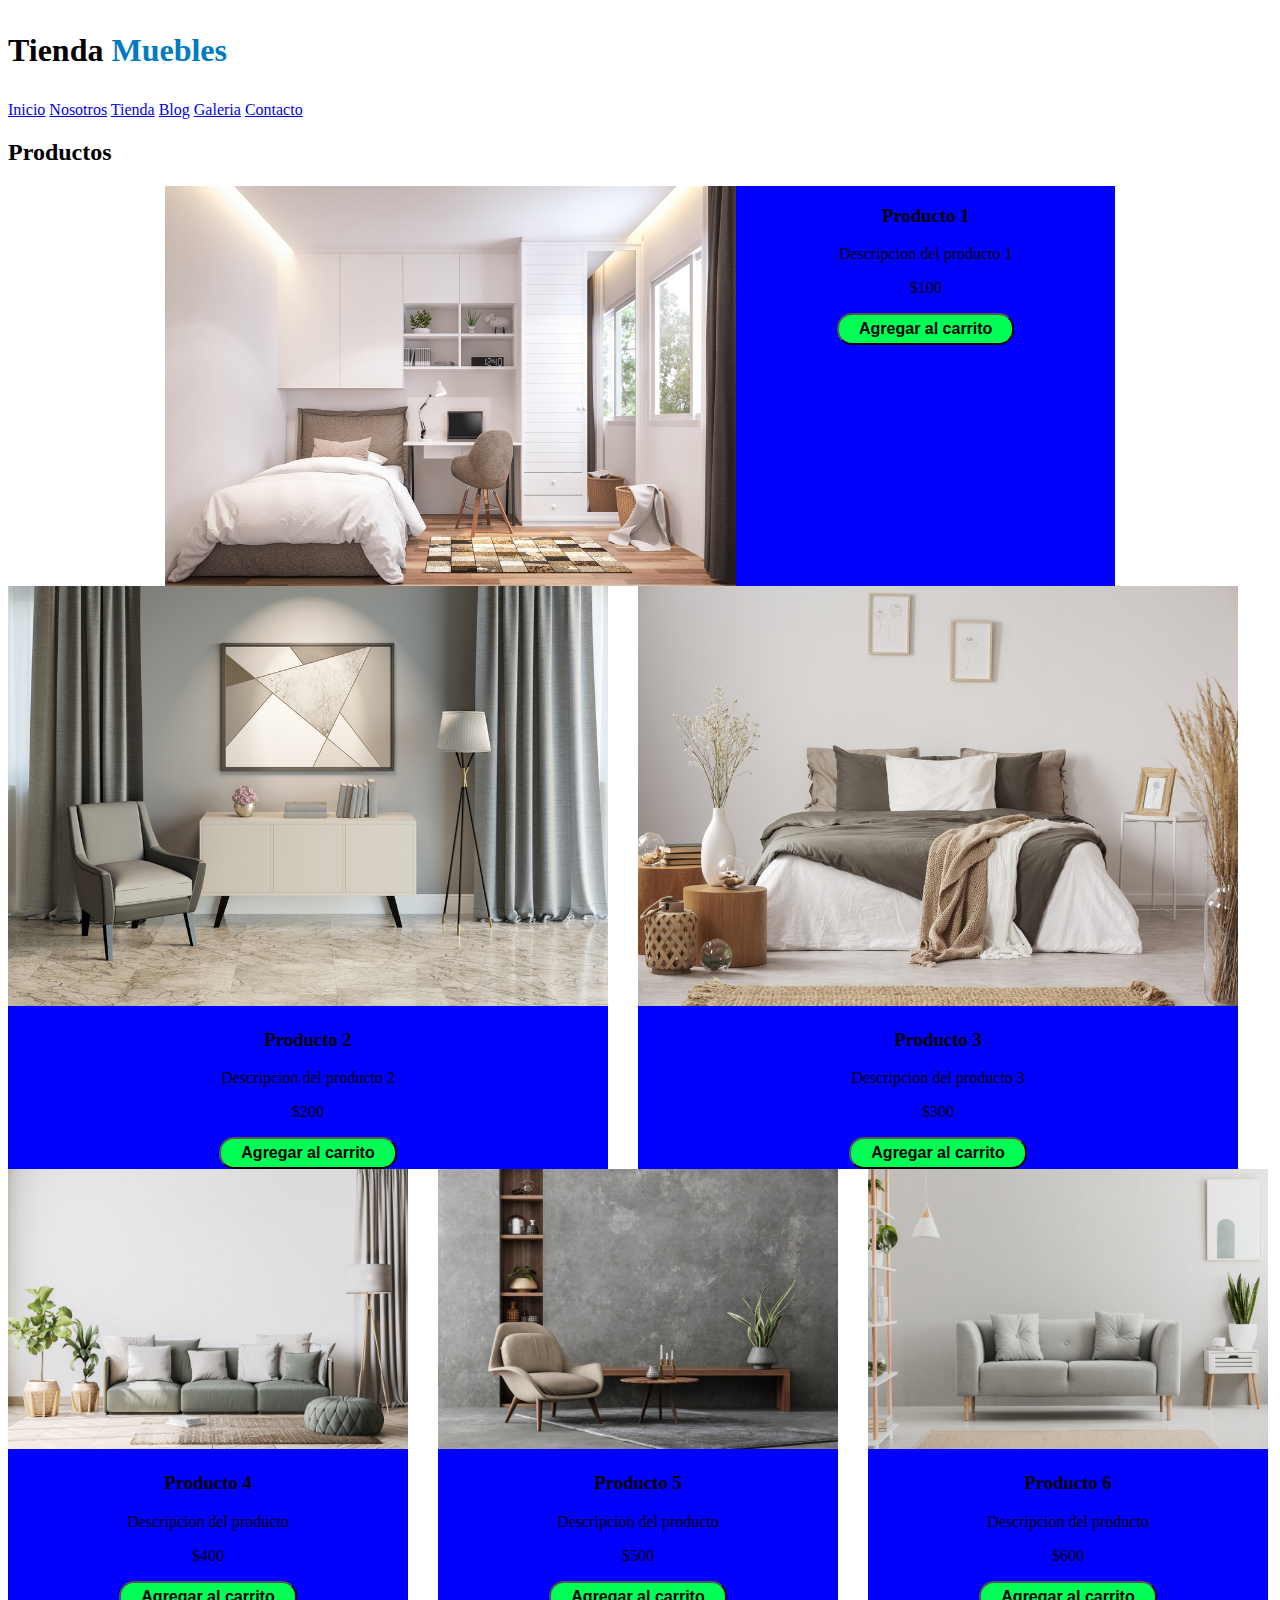
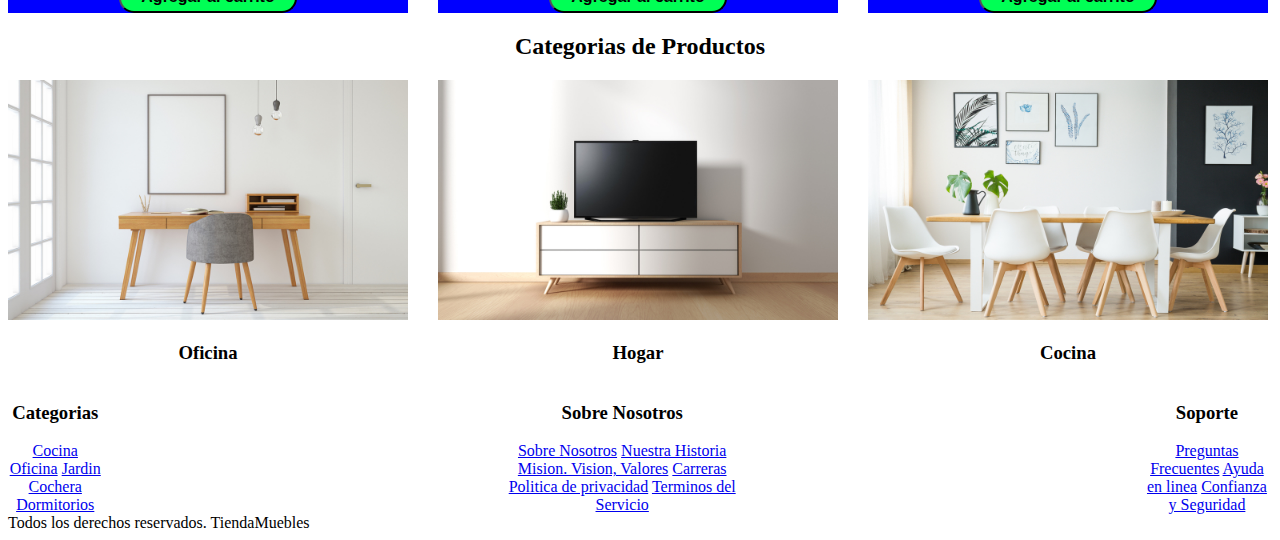
==== index.html @ 5d83a99c "Avance2" ====
<!DOCTYPE html>
<html lang="en">
<head>
    <meta charset="UTF-8">
    <meta http-equiv="X-UA-Compatible" content="IE=edge">
    <meta name="viewport" content="width=device-width, initial-scale=1.0">
    <title>Ecommerce - Inicio</title>
    <link rel="preconnect" href="https://fonts.googleapis.com">
    <link rel="preconnect" href="https://fonts.gstatic.com" crossorigin>
    <link rel="stylesheet"
    type="text/css" href="app.css">
</head>
<body>
  <header>
   <h1>
<p>Tienda <span style="color:#037BC0">Muebles</span></p>
</h1>
</header>
<nav>
    <a href="#">Inicio</a>
    <a href="#">Nosotros</a>
    <a href="#">Tienda</a>
    <a href="#">Blog</a>
    <a href="#">Galeria</a>
    <a href="#">Contacto</a>
</nav>


<div class="hero">
    <h2>Productos</h2>
    </div>
        <section id="Producto">
        <div class="container">
            <img class="image1" src="producto1.jpg" height="400">
        <div class="texto"> 
            <h3>Producto 1</h3>
        <p>Descripcion del producto 1</p>
        <p>$100</p>
        <button>Agregar al carrito</button>
        
    </div>
    </div></section>

    <section id="columna1">
    
        <div class="container">
        <div class="columna1"> 
            <img src="producto2.jpg" alt="" width="600">
            <h3>Producto 2</h3>
            <p>Descripcion del producto 2</p>
            <p>$200</p>
            <button>Agregar al carrito</button>

            

        </div> 
        <div class="columna2"> 
            <img src="producto3.jpg" alt="" width="600">
            <h3>Producto 3</h3>
            <p>Descripcion del producto 3</p>
            <p>$300</p>
            <button>Agregar al carrito</button>
        </div>
        </div>
        
</section>
<section id="columna2">
    <div class="container">
    <div class="columna4">
        <img src="producto4.jpg" alt = "Producto 4" width="400" >
        <h3>Producto 4</h3>
        <p>Descripcion del producto</p>
        <p>$400</p>
        <button>Agregar al carrito</button>
    </div>

    <div class="columna5">
        <img src="producto5.jpg" alt = "Producto 5" width="400">
        <h3>Producto 5</h3>
        <p>Descripcion del producto</p>
        <p>$500</p>
        <button>Agregar al carrito</button>
    </div>
    <div class="columna6">
        <img src="producto6.jpg" width="400">
        <h3>Producto 6</h3>
        <p>Descripcion del producto</p>
        <p>$600</p>
        <button>Agregar al carrito</button>
    </div>
</div>
</section>
</div>

 <div class="titulo2">
        <h2>Categorias de Productos</h2>
    </div>

    <section id="Categorias">
    <div class="container">
        
            <div class="carta">
            <img src="categoria1.jpg" alt= "Categoria 1" width="400"/>
         <h3>Oficina</h3>
        </div>

        <div class="carta">
            <img src="categoria2.jpg" width="400">
        <h3>Hogar</h3>
    </div>

        <div class="carta">
            <img src="categoria3.jpg" width="400">
        <h3>Cocina</h3>
    </div>
        
    </div>
</section>



<footer>
    <div class="end">
        <div>
            <h3>Categorias</h3>
            <nav>
                <a href="#">Cocina</a>
                <a href="#">Oficina</a>
                <a href="#">Jardin</a>
                <a href="#">Cochera</a>
                <a href="#">Dormitorios</a>
            
            </nav>
                
        </div>
        <div> <h3>Sobre Nosotros</h3>
            <nav>
            <a href="#">Sobre Nosotros</a>
            <a href="#">Nuestra Historia</a>
            <a href="#">Mision. Vision, Valores</a>
            <a href="#">Carreras</a>
            <a href="#">Politica de privacidad</a>
            <a href="#">Terminos del Servicio</a>
</nav>
        
        </div>
        <div>
            <h3>Soporte</h3>
                <a href="#">Preguntas Frecuentes</a>
                <a href="#">Ayuda en linea</a>
                <a href="#">Confianza y Seguridad</a>
        </nav>
    </div>
    </div>Todos los derechos reservados. TiendaMuebles</footer>
</div>
</body>
</html>
---- app.css ----
#Producto .container
 {
    display: flex;
    justify-content: center;
}

#Producto .texto {
    width: 30%;
    text-align: center;
    background-color: blue;
}
#columna1 .container {
    display: flex;
    column-gap: 30px;
    text-align: center
    ;
}
#columna1 .columna1 {
    background-color: blue;

}

#columna1 .columna2 {
    background-color: blue;
}

#columna2 .container {
    display: flex;
    column-gap: 30px;
    text-align: center;
}

#columna2 .columna4 {
    background-color: blue;
}

#columna2 .columna5 {
    background-color: blue;
}

#columna2 .columna6 {
    background-color: blue;
}

.titulo2 {
    text-align: center;
}

#Categorias .container {
    display: flex;
    column-gap: 30px;
    text-align: center;
}

.end {
     display: flex;
    text-align: center;
    column-gap: 400px;
}   

.footer {
   
}

button {
    font-size: 1em;
    font-weight: bold;
    padding: 5px 20px;
    border-radius: 15px;
    border: 2px 2px 10px  rgba(0,0,0,0,3);
    box-shadow: 2xp 2xp 10px rgba(0,0,0,5);
    color: black;
    background-color: rgb(0, 255, 85);

}

button:hover{
    background-color: blue;
}
/*reglas generales*/

/*Media Query*/

/** Reescribir colores */

/** Productos */
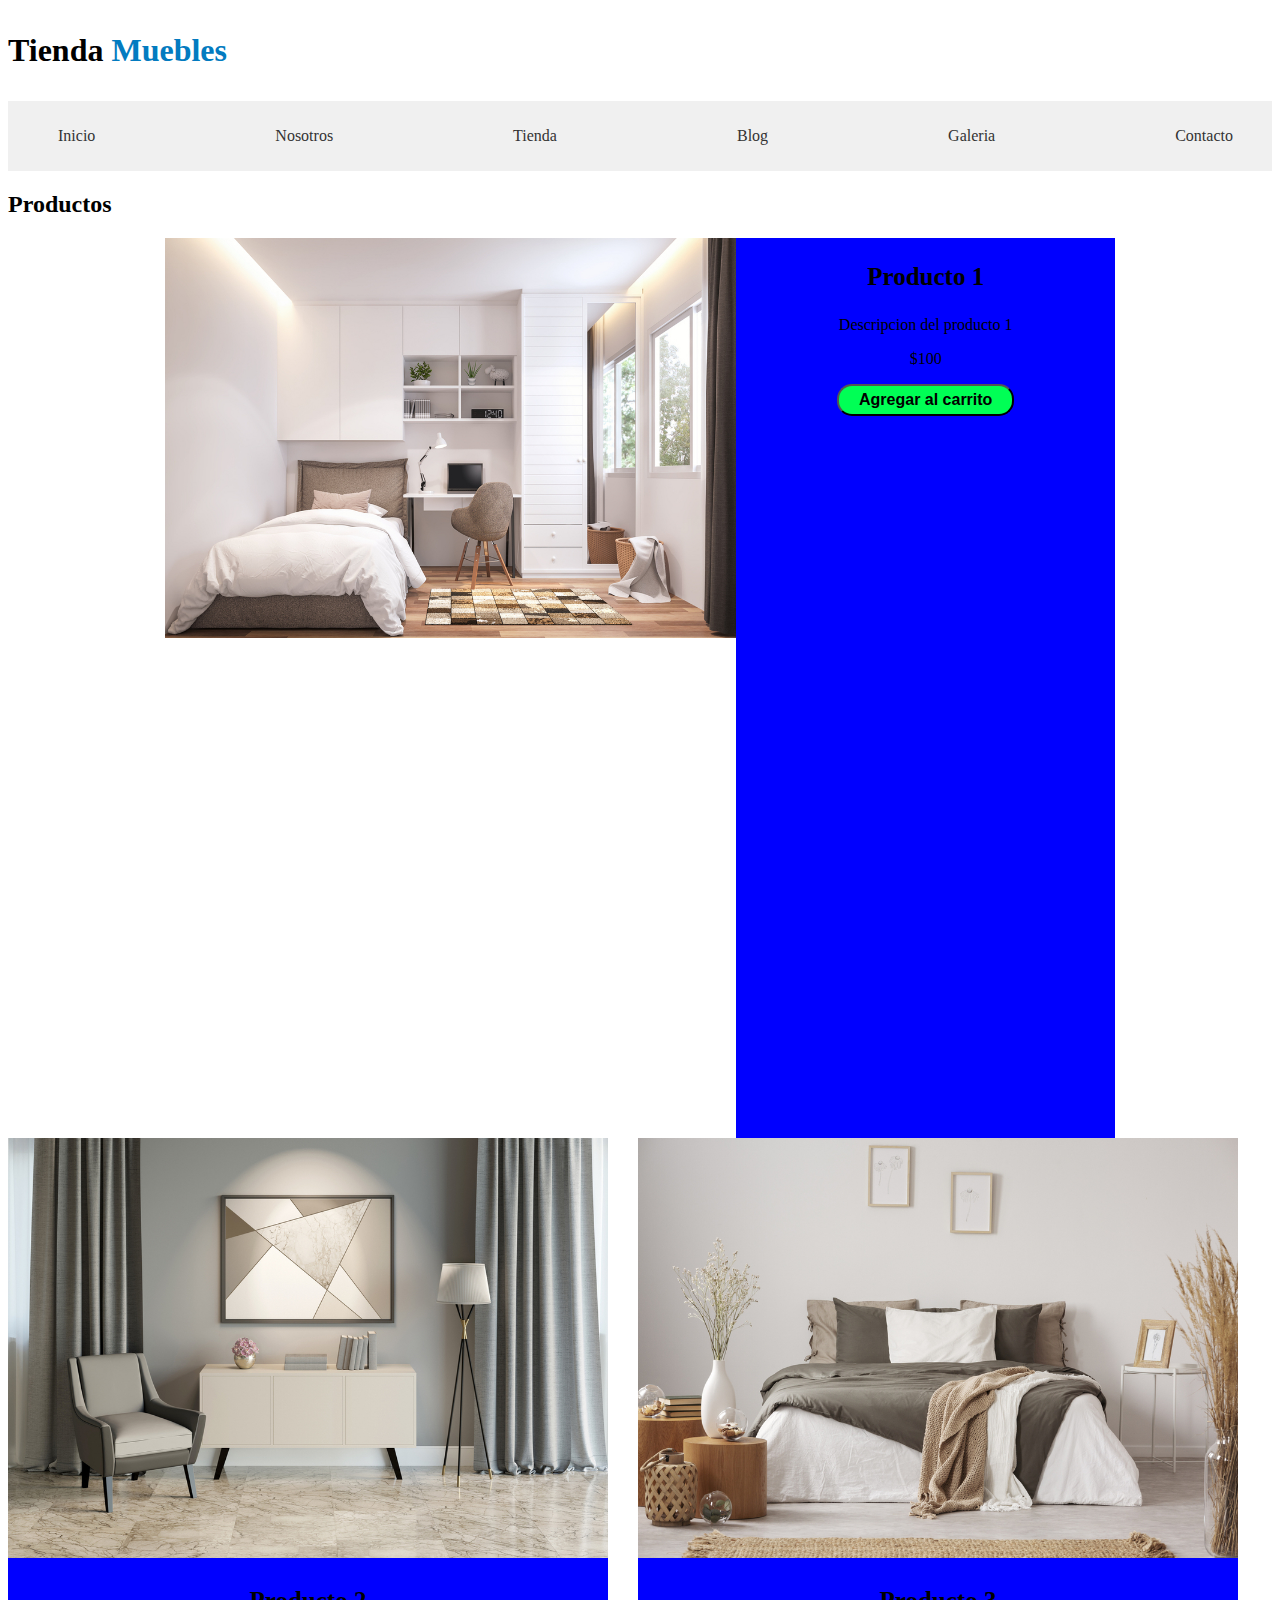
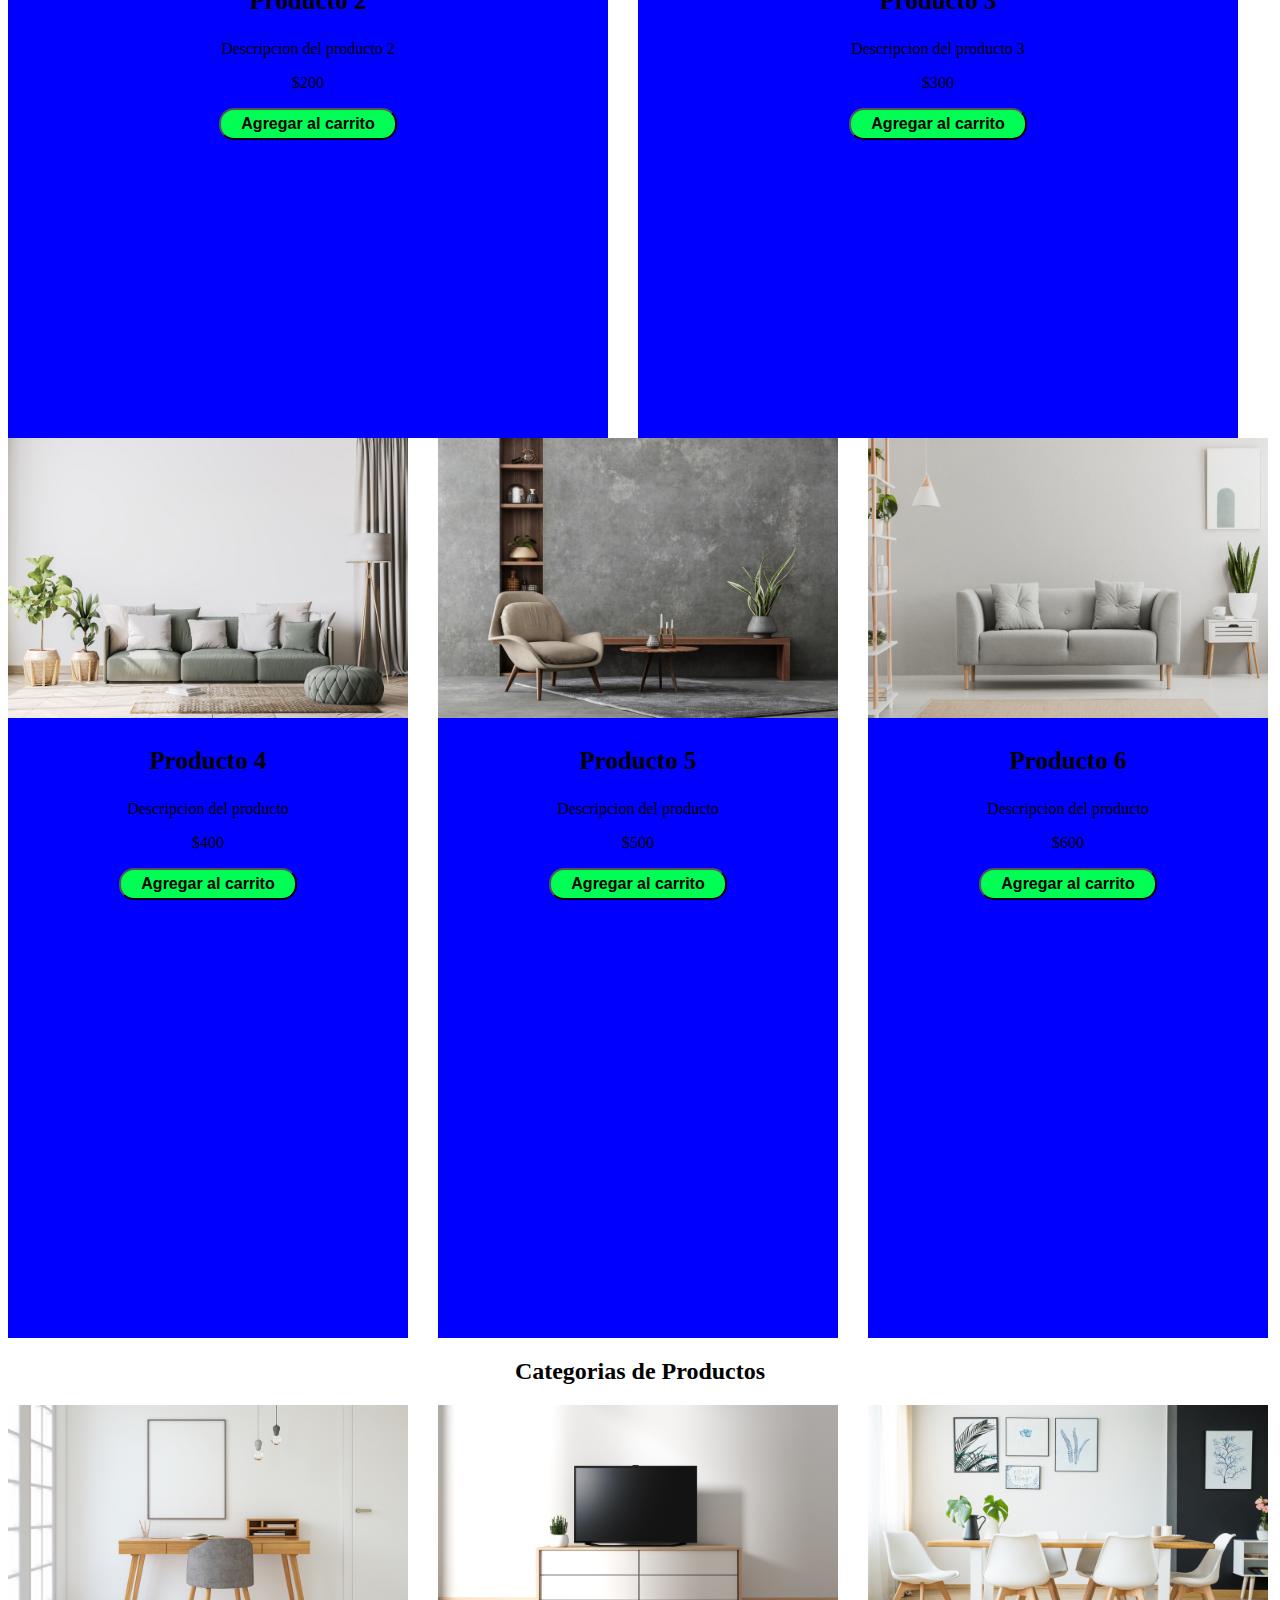
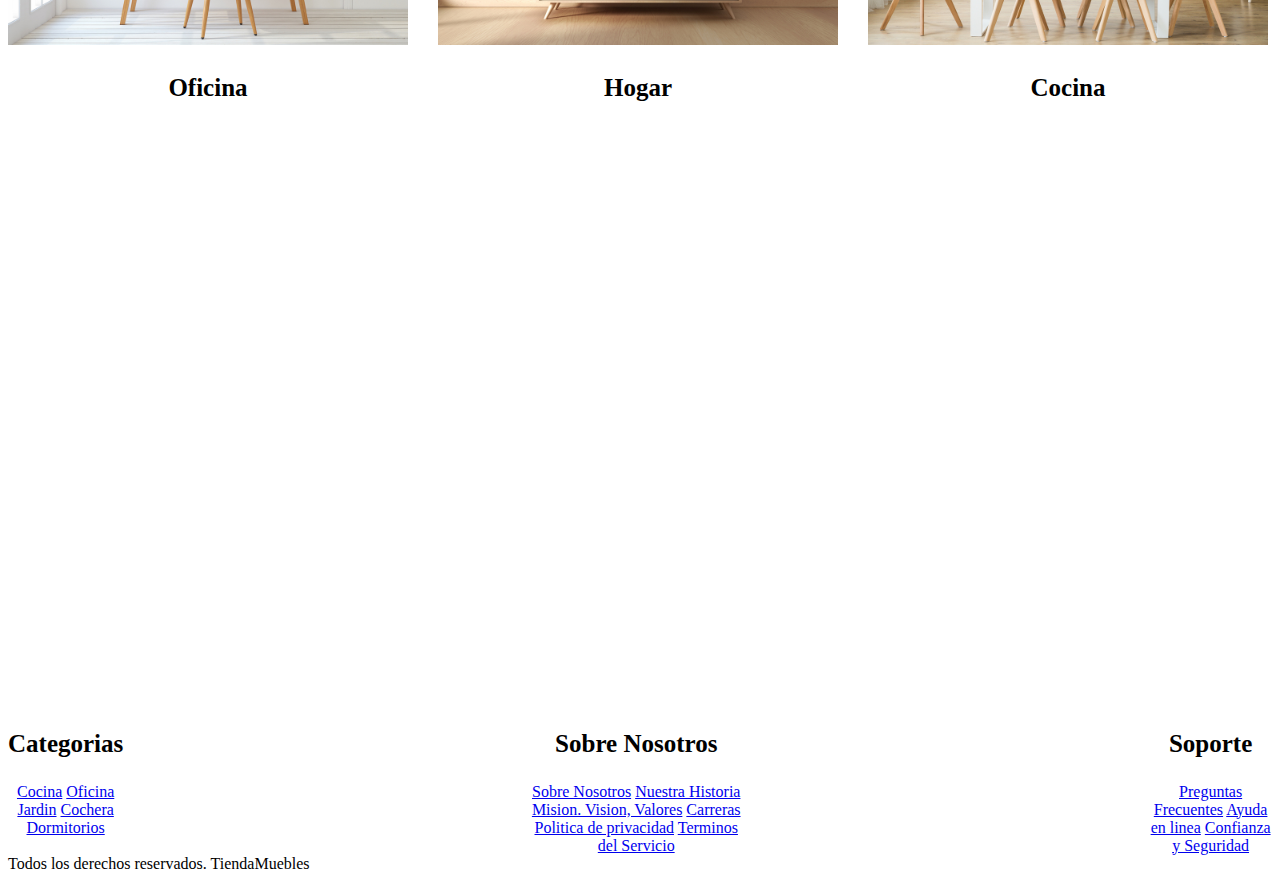
==== commit 7865574e: "Fourth commit" ====
--- a/index.html
+++ b/index.html
@@ -16,14 +16,19 @@
 <p>Tienda <span style="color:#037BC0">Muebles</span></p>
 </h1>
 </header>
+
 <nav>
-    <a href="#">Inicio</a>
-    <a href="#">Nosotros</a>
-    <a href="#">Tienda</a>
-    <a href="#">Blog</a>
-    <a href="#">Galeria</a>
-    <a href="#">Contacto</a>
-</nav>
+    <nav class="navbar">
+        <ul class="nav-links">
+            <li><a href="#">Inicio</a></li>
+            <li><a href="#">Nosotros</a></li>
+            <li><a href="#">Tienda</a></li>
+            <li><a href="#">Blog</a></li>
+            <li><a href="#">Galeria</a></li>
+            <li><a href="#">Contacto</a></li>
+            
+        </ul>
+    </nav>
 
 
 <div class="hero">
@@ -124,11 +129,11 @@
         <div>
             <h3>Categorias</h3>
             <nav>
-                <a href="#">Cocina</a>
-                <a href="#">Oficina</a>
-                <a href="#">Jardin</a>
-                <a href="#">Cochera</a>
-                <a href="#">Dormitorios</a>
+             <a href="#">Cocina</a>   
+             <a href="#">Oficina</a>  
+             <a href="#">Jardin</a>   
+             <a href="#">Cochera</a>   
+             <a href="#">Dormitorios</a>   
             
             </nav>
                 
--- a/app.css
+++ b/app.css
@@ -8,38 +8,47 @@
     width: 30%;
     text-align: center;
     background-color: blue;
+    min-height: 100vh;
 }
 #columna1 .container {
     display: flex;
     column-gap: 30px;
     text-align: center
-    ;
+    
 }
+
 #columna1 .columna1 {
     background-color: blue;
+    min-height: 100vh;
 
 }
 
 #columna1 .columna2 {
     background-color: blue;
+    min-height: 100vh;
+
 }
 
 #columna2 .container {
     display: flex;
     column-gap: 30px;
     text-align: center;
+    min-height: 100vh;
 }
 
 #columna2 .columna4 {
     background-color: blue;
+    min-height: 100vh;
 }
 
 #columna2 .columna5 {
     background-color: blue;
+    min-height: 100vh;
 }
 
 #columna2 .columna6 {
     background-color: blue;
+    min-height: 100vh;
 }
 
 .titulo2 {
@@ -50,6 +59,7 @@
     display: flex;
     column-gap: 30px;
     text-align: center;
+    min-height: 100vh;
 }
 
 .end {
@@ -58,9 +68,6 @@
     column-gap: 400px;
 }   
 
-.footer {
-   
-}
 
 button {
     font-size: 1em;
@@ -77,10 +84,35 @@
 button:hover{
     background-color: blue;
 }
-/*reglas generales*/
 
-/*Media Query*/
+h3 {
+    font-family: 'playfair'; /* Specify the font family */
+    font-size: 25px; /* Set the size of the font */
+    font-weight: bold; /* Make the title bold */
+    color: #000000; /* Set the color of the title */
+  }
+  .navbar {
+    display: flex; /* Set the container as a flex container */
+    justify-content: space-between; /* Distribute items horizontally */
+    align-items: center; /* Vertically center items */
+    background-color: #f0f0f0; /* Set a background color for the navbar */
+    padding: 10px; /* Add some padding for spacing */
+}
 
-/** Reescribir colores */
 
-/** Productos */
+
+.nav-links {
+    list-style: none; /* Remove default list styles */
+    display: flex; /* Make the list items flex items */
+}
+
+.nav-links li {
+    margin-right: 180px; /* Add spacing between navigation links */
+}
+
+.nav-links a {
+    text-decoration: none;
+    color: #333;
+    justify-content: center;
+    text-align: center;
+}
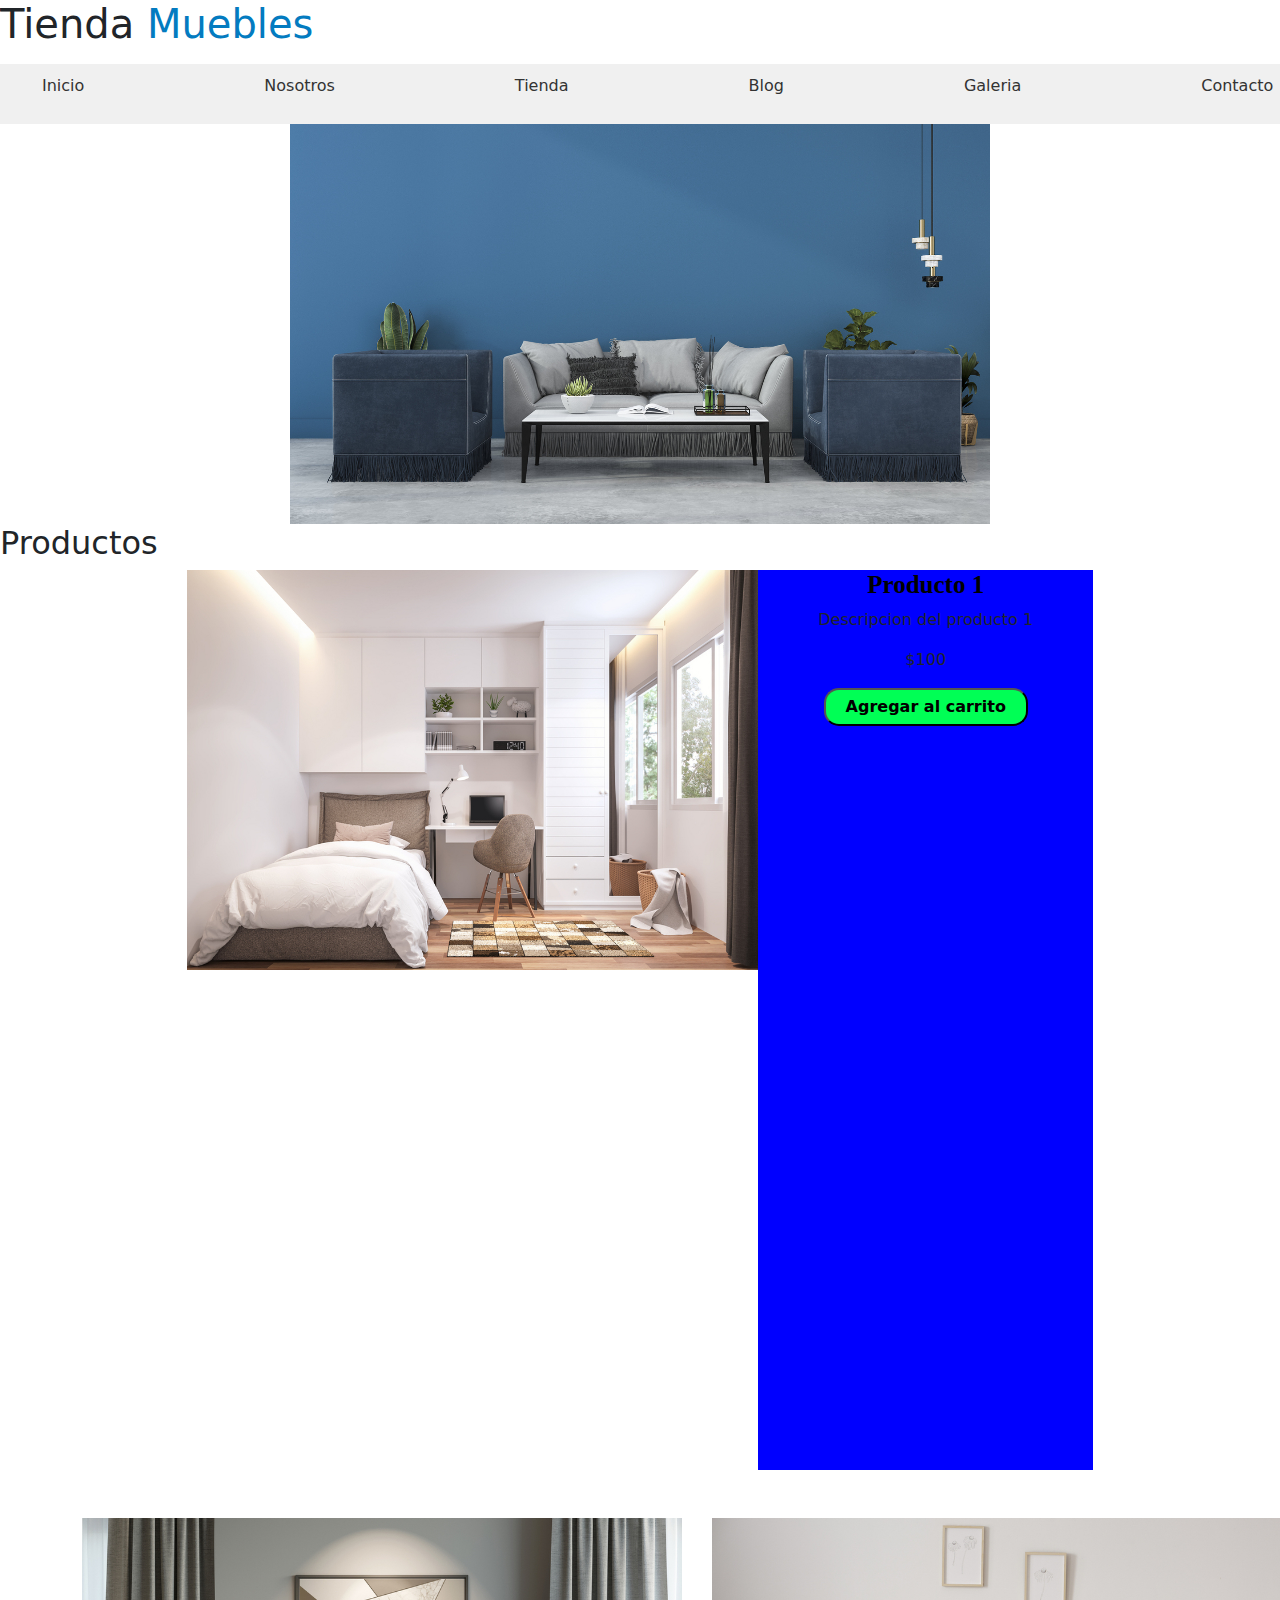
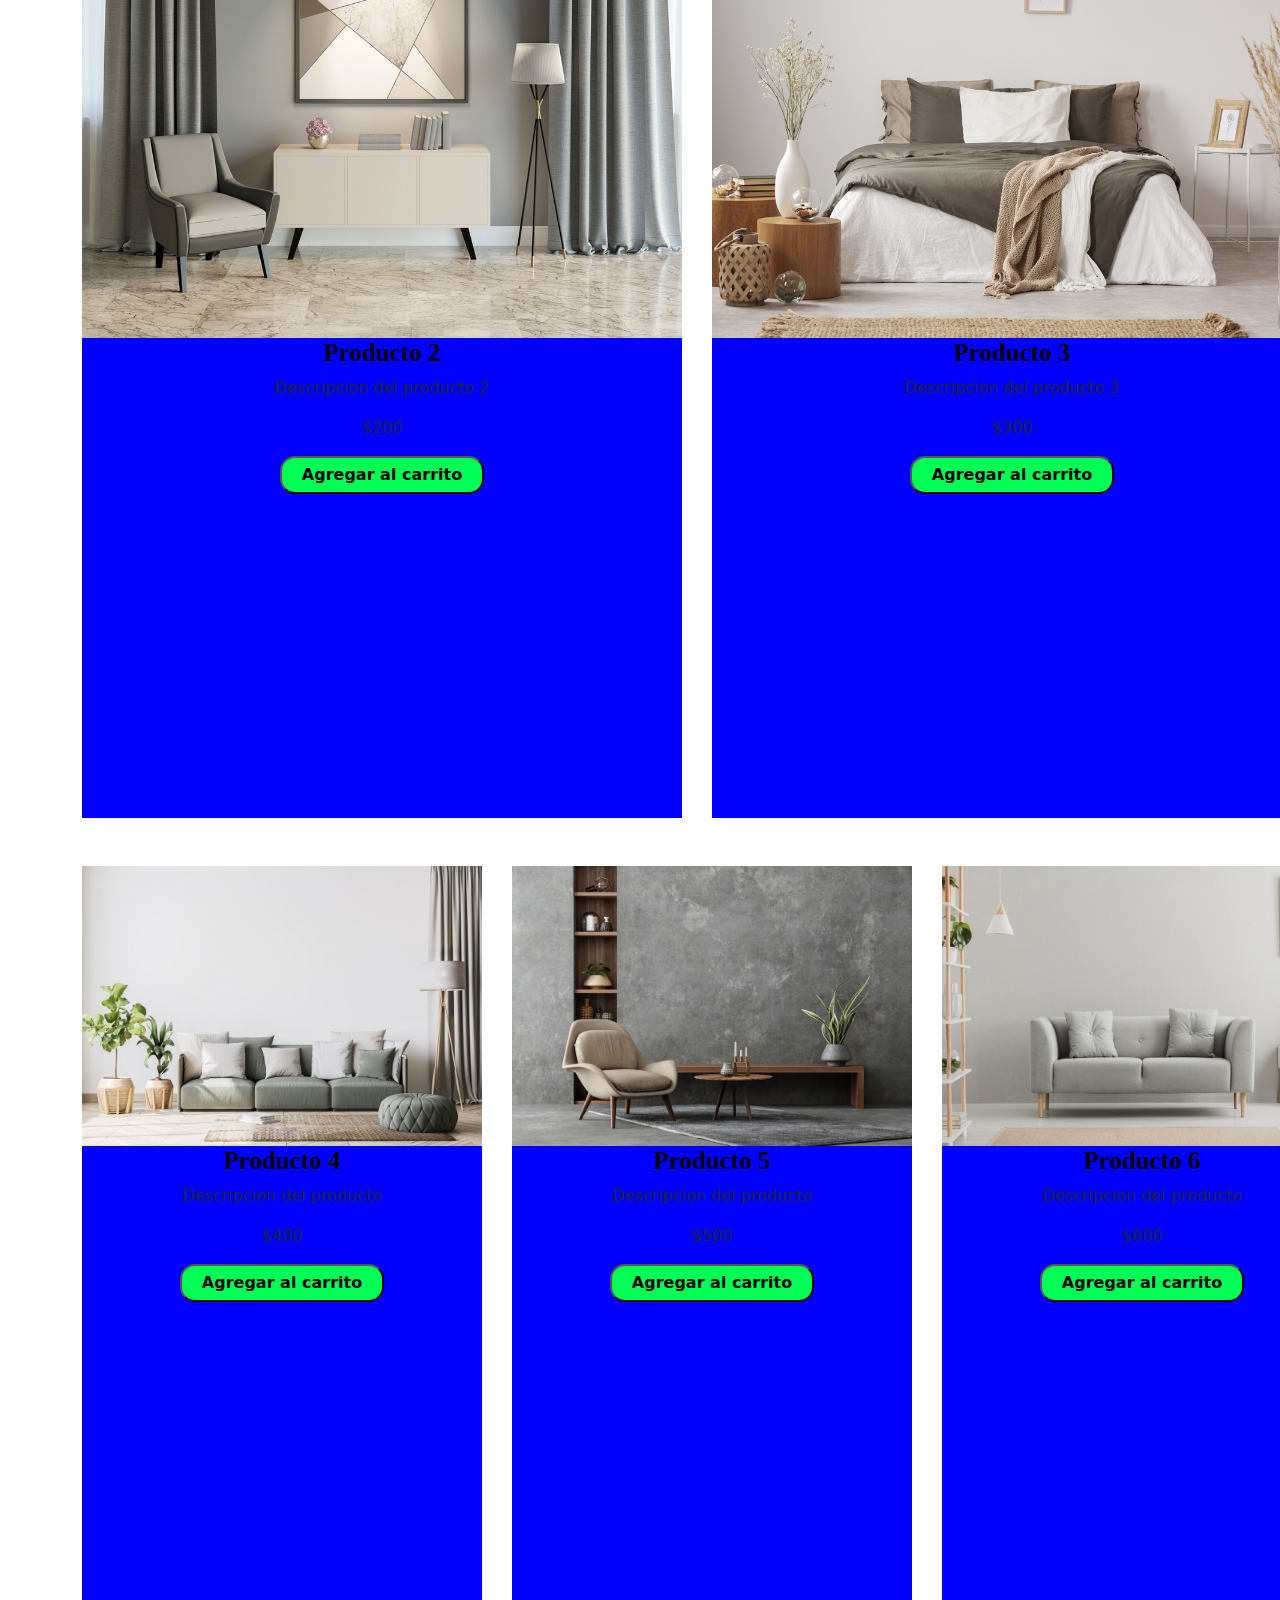
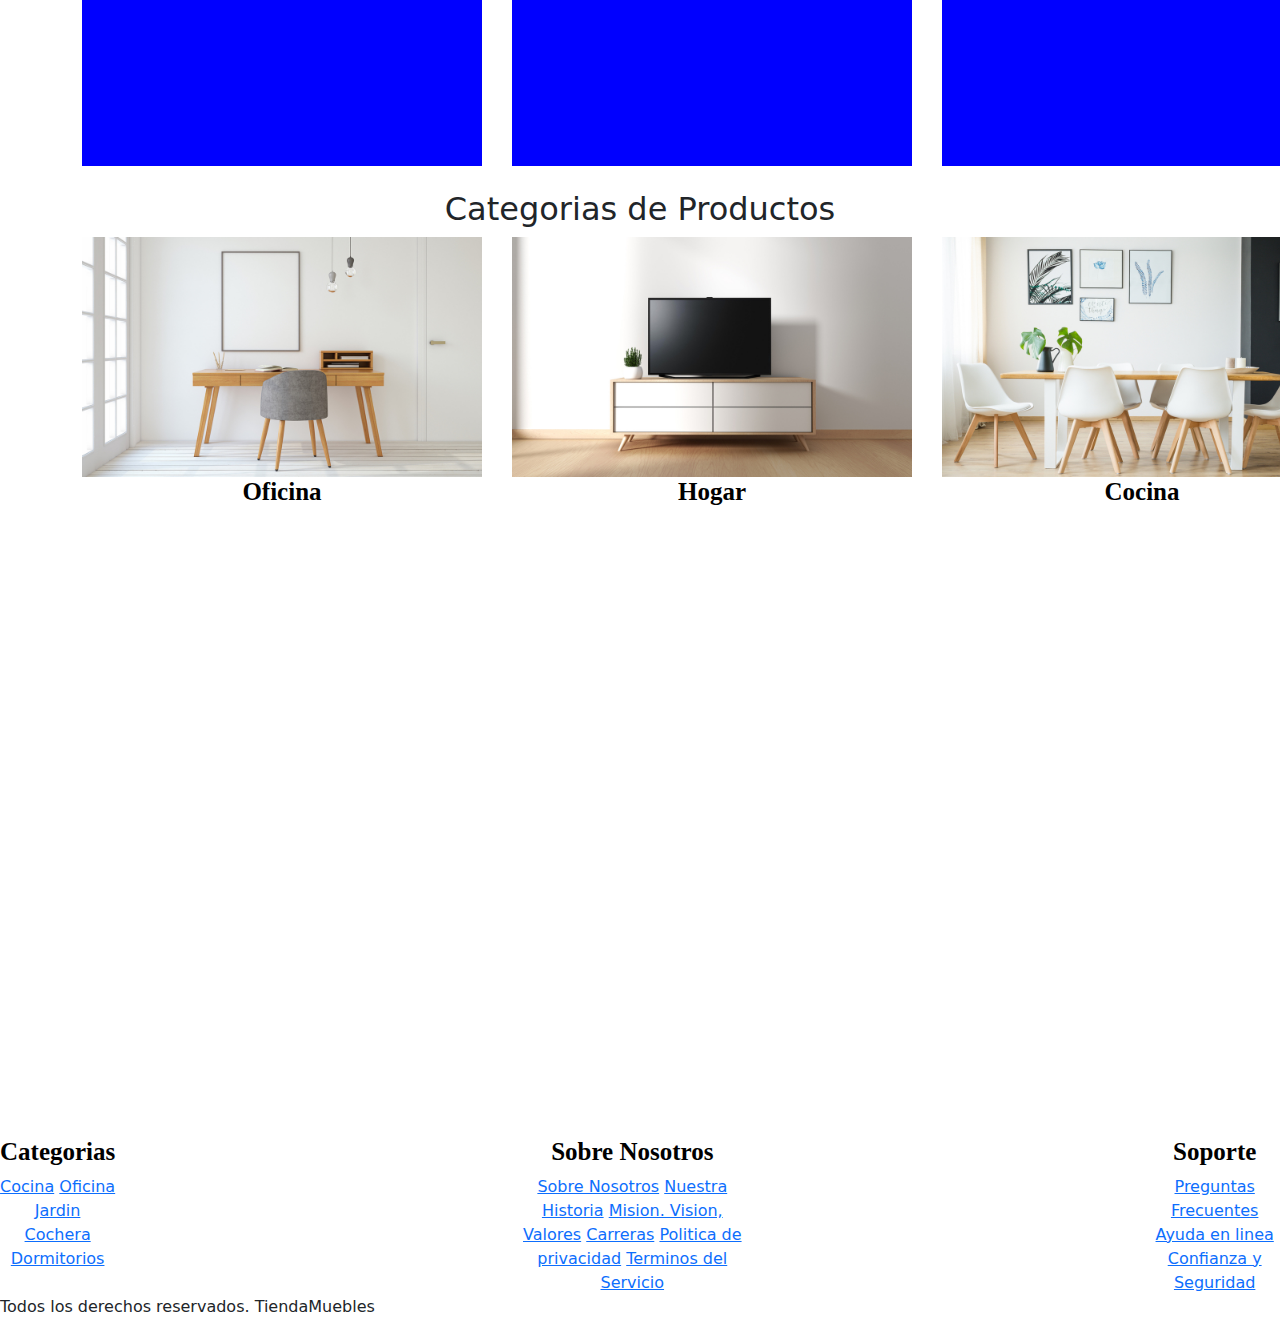
==== commit 133c875f: "fifth commit" ====
--- a/index.html
+++ b/index.html
@@ -5,12 +5,15 @@
     <meta http-equiv="X-UA-Compatible" content="IE=edge">
     <meta name="viewport" content="width=device-width, initial-scale=1.0">
     <title>Ecommerce - Inicio</title>
+    <link href="https://cdn.jsdelivr.net/npm/bootstrap@5.3.3/dist/css/bootstrap.min.css" rel="stylesheet" integrity="sha384-QWTKZyjpPEjISv5WaRU9OFeRpok6YctnYmDr5pNlyT2bRjXh0JMhjY6hW+ALEwIH" crossorigin="anonymous">
     <link rel="preconnect" href="https://fonts.googleapis.com">
     <link rel="preconnect" href="https://fonts.gstatic.com" crossorigin>
     <link rel="stylesheet"
     type="text/css" href="app.css">
+   
 </head>
 <body>
+    <script src="https://cdn.jsdelivr.net/npm/bootstrap@5.3.3/dist/js/bootstrap.bundle.min.js" integrity="sha384-YvpcrYf0tY3lHB60NNkmXc5s9fDVZLESaAA55NDzOxhy9GkcIdslK1eN7N6jIeHz" crossorigin="anonymous"></script>
   <header>
    <h1>
 <p>Tienda <span style="color:#037BC0">Muebles</span></p>
@@ -29,7 +32,12 @@
             
         </ul>
     </nav>
-
+<div class="hero">
+    <section id="Top">
+        <div class="top">
+        <img class="topimage" src="principal.jpg" height="400"> 
+</div></div>
+</section>
 
 <div class="hero">
     <h2>Productos</h2>
@@ -45,6 +53,8 @@
         
     </div>
     </div></section>
+    <br>
+    <br>
 
     <section id="columna1">
     
@@ -67,7 +77,8 @@
             <button>Agregar al carrito</button>
         </div>
         </div>
-        
+        <br>
+        <br>
 </section>
 <section id="columna2">
     <div class="container">
@@ -96,6 +107,7 @@
 </div>
 </section>
 </div>
+<br>
 
  <div class="titulo2">
         <h2>Categorias de Productos</h2>
--- a/app.css
+++ b/app.css
@@ -1,5 +1,10 @@
 #Producto .container
  {
+    display: flex;
+    justify-content: center;
+}
+
+#Top .top {
     display: flex;
     justify-content: center;
 }
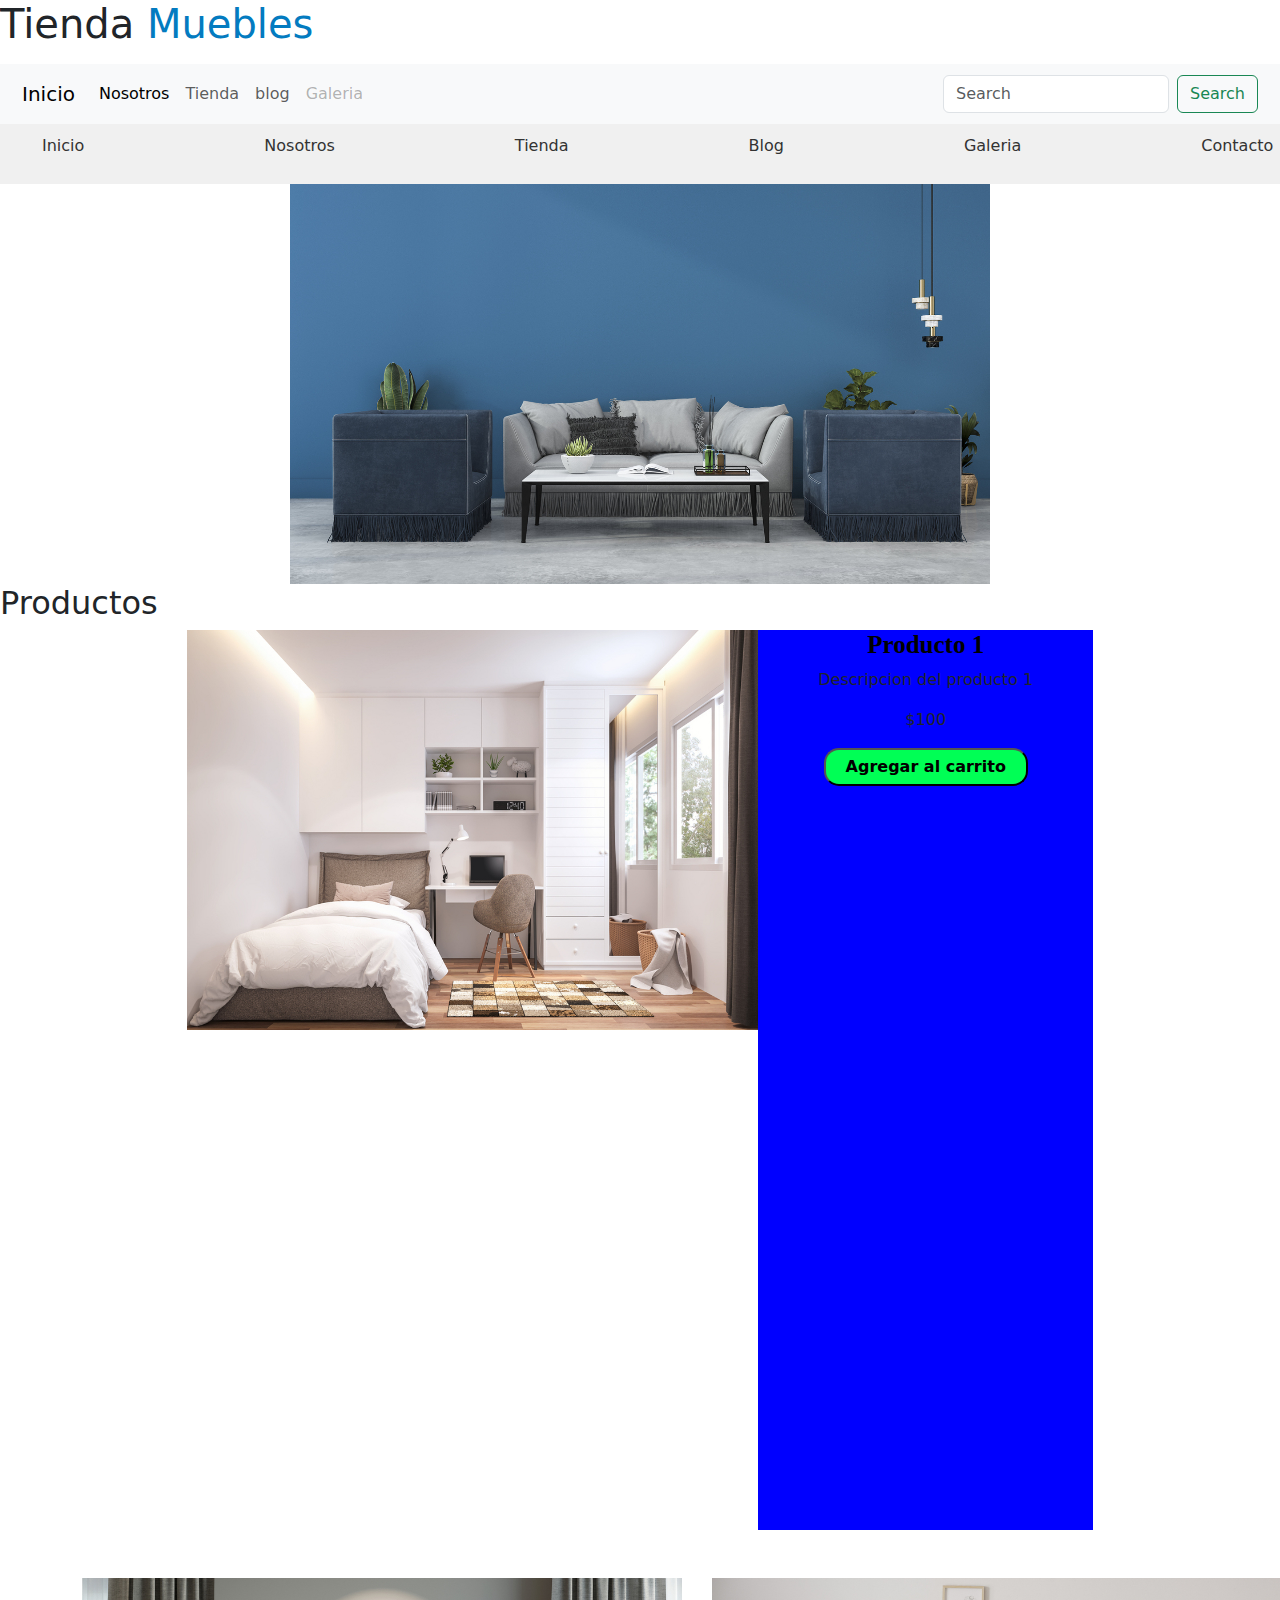
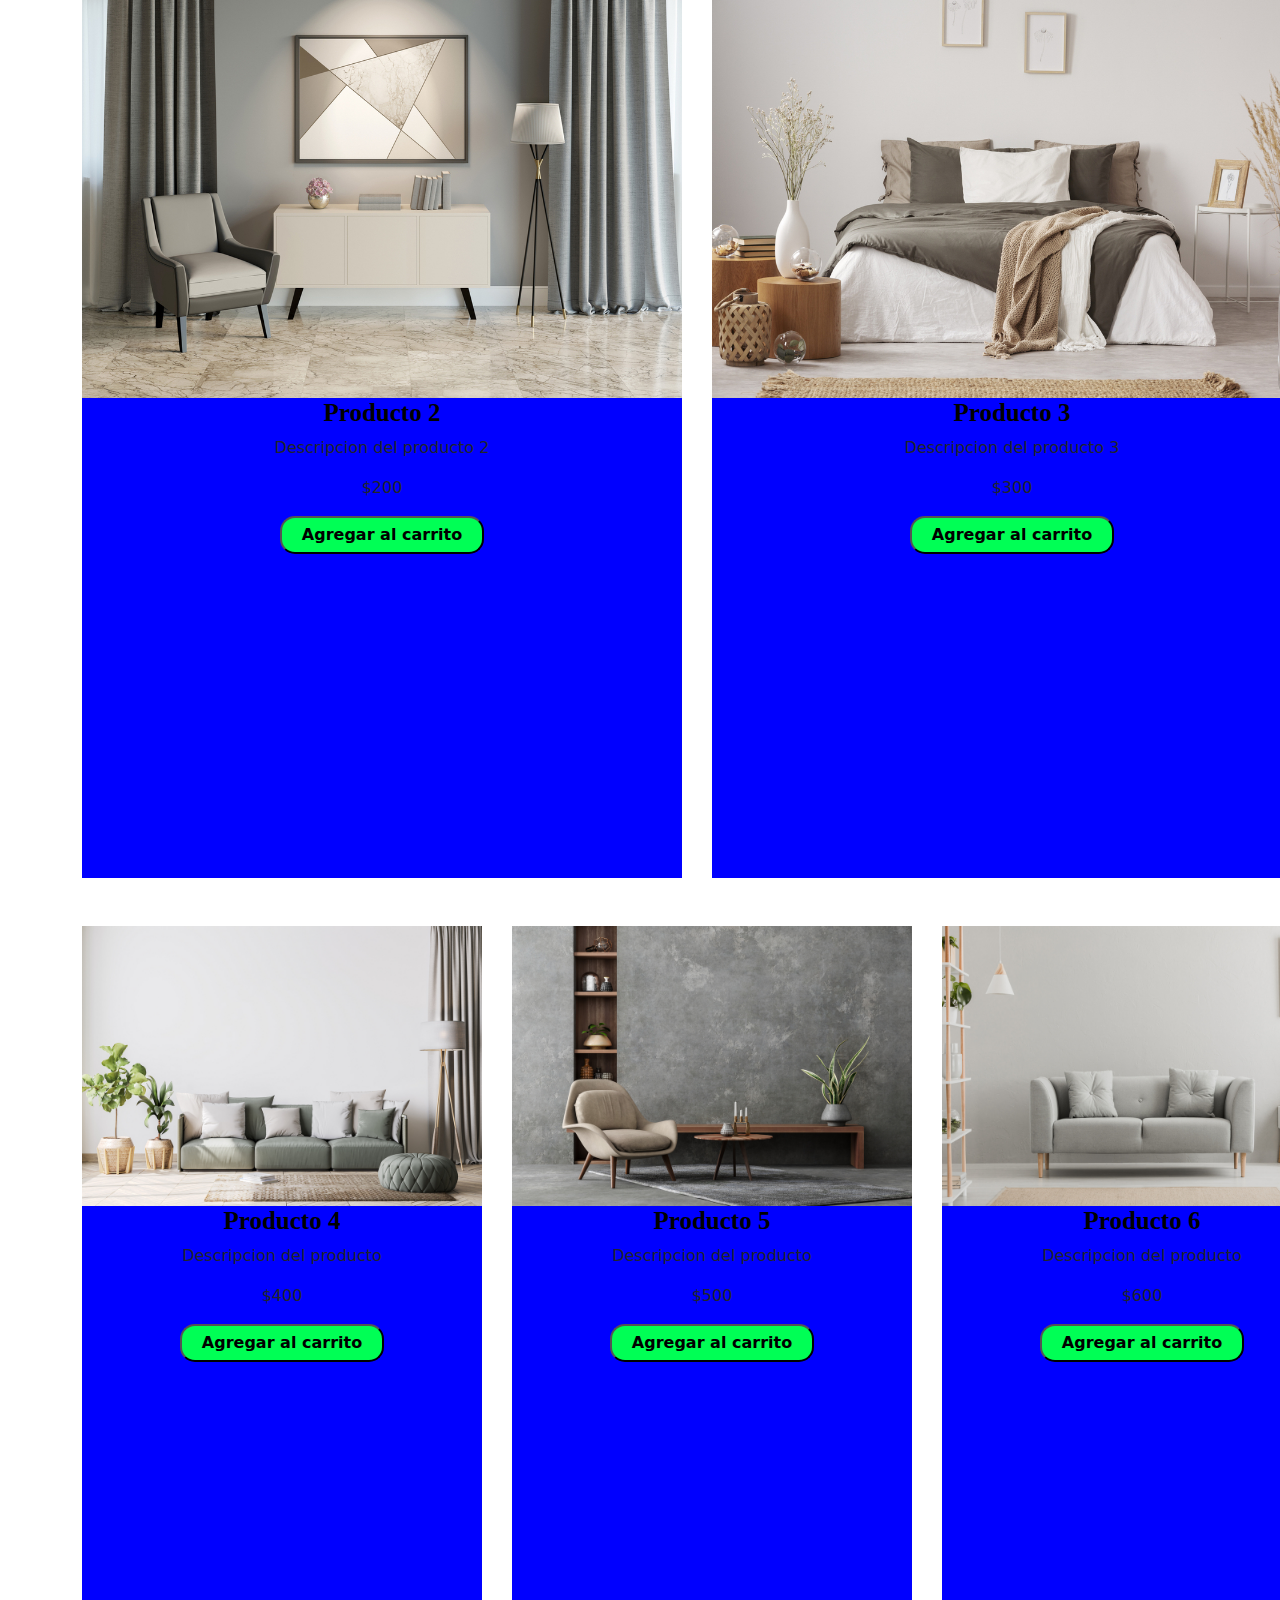
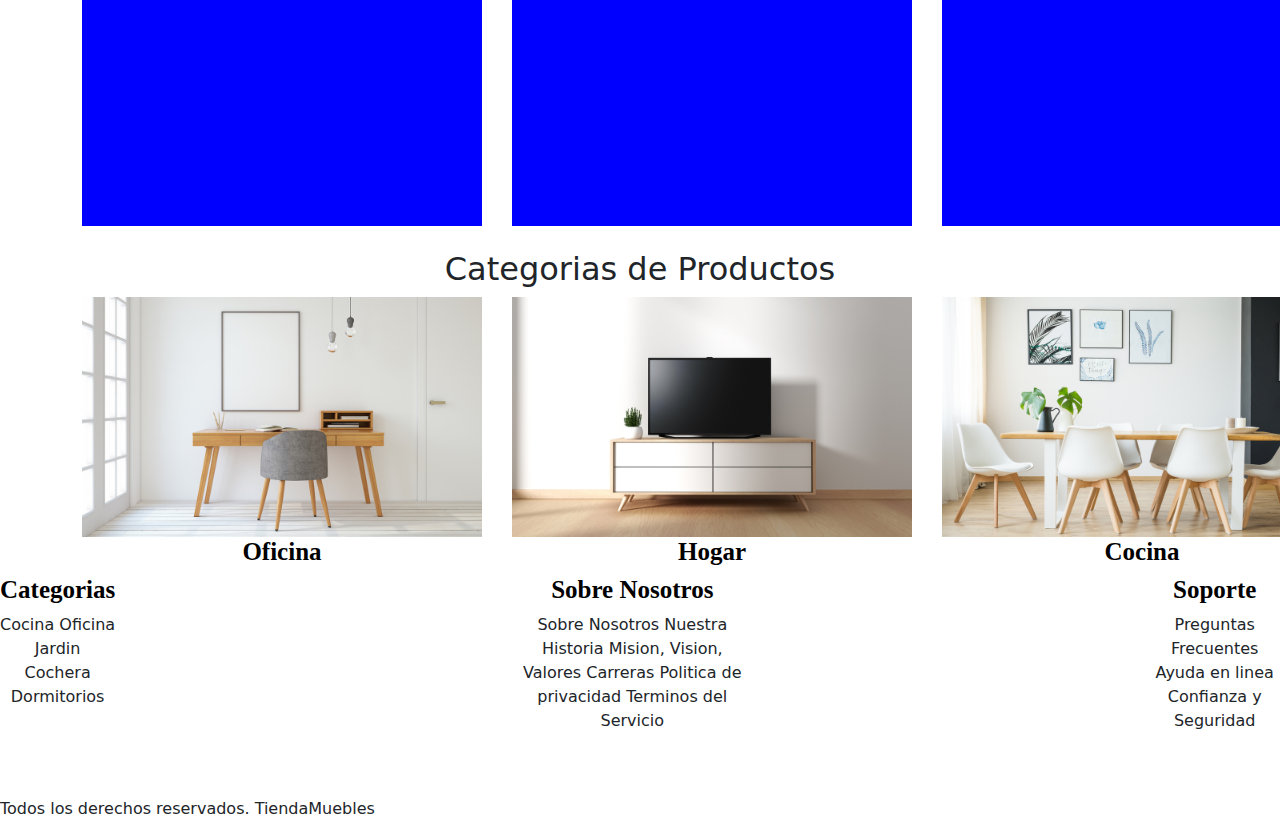
==== commit 8607dc28: "sixth commit" ====
--- a/index.html
+++ b/index.html
@@ -20,6 +20,42 @@
 </h1>
 </header>
 
+<nav class="navbar navbar-expand-lg bg-body-tertiary">
+    <div class="container-fluid">
+      <a class="navbar-brand" href="#">Inicio</a>
+      <button class="navbar-toggler" type="button" data-bs-toggle="collapse" data-bs-target="#navbarSupportedContent" aria-controls="navbarSupportedContent" aria-expanded="false" aria-label="Toggle navigation">
+        <span class="navbar-toggler-icon"></span>
+      </button>
+      <div class="collapse navbar-collapse" id="navbarSupportedContent">
+        <ul class="navbar-nav me-auto mb-2 mb-lg-0">
+          <li class="nav-item">
+            <a class="nav-link active" aria-current="page" href="#">Nosotros</a>
+          </li>
+          <li class="nav-item">
+            <a class="nav-link" href="#">Tienda</a>
+          </li>
+          <li class="nav-item dropdown">
+            <a class="nav-link" href="#"   aria-expanded="false">
+            blog
+            </a>
+            <ul class="dropdown-menu">
+              <li><a class="dropdown-item" href="#">Action</a></li>
+              <li><a class="dropdown-item" href="#">Another action</a></li>
+              <li><hr class="dropdown-divider"></li>
+              <li><a class="dropdown-item" href="#">Something else here</a></li>
+            </ul>
+          </li>
+          <li class="nav-item">
+            <a class="nav-link disabled" aria-disabled="true">Galeria</a>
+          </li>
+        </ul>
+        <form class="d-flex" role="search">
+          <input class="form-control me-2" type="search" placeholder="Search" aria-label="Search">
+          <button class="btn btn-outline-success" type="submit">Search</button>
+        </form>
+      </div>
+    </div>
+  </nav>
 <nav>
     <nav class="navbar">
         <ul class="nav-links">
@@ -135,40 +171,61 @@
 </section>
 
 
-
 <footer>
+   
+    <section id="bottom">
     <div class="end">
-        <div>
-            <h3>Categorias</h3>
+            <div>
+            <h3><b>Categorias</b></h3>
             <nav>
-             <a href="#">Cocina</a>   
-             <a href="#">Oficina</a>  
-             <a href="#">Jardin</a>   
-             <a href="#">Cochera</a>   
-             <a href="#">Dormitorios</a>   
-            
+                <a class="link-dark link-offset-2 link-offset-3-hover link-underline link-underline-opacity-0 link-underline-opacity-75-hover" href="#">
+                    Cocina
+                  </a>
+                  <a class="link-dark link-offset-2 link-offset-3-hover link-underline link-underline-opacity-0 link-underline-opacity-75-hover" href="#">
+                    Oficina
+                  </a><a class="link-dark link-offset-2 link-offset-3-hover link-underline link-underline-opacity-0 link-underline-opacity-75-hover" href="#">
+                    Jardin
+                  </a><a class="link-dark link-offset-2 link-offset-3-hover link-underline link-underline-opacity-0 link-underline-opacity-75-hover" href="#">
+                    Cochera
+                  </a><a class="link-dark link-offset-2 link-offset-3-hover link-underline link-underline-opacity-0 link-underline-opacity-75-hover" href="#">
+                    Dormitorios
+                  </a>
+           
             </nav>
-                
-        </div>
-        <div> <h3>Sobre Nosotros</h3>
+             </div>    
+
+            <div> <h3>Sobre Nosotros</h3>
             <nav>
-            <a href="#">Sobre Nosotros</a>
-            <a href="#">Nuestra Historia</a>
-            <a href="#">Mision. Vision, Valores</a>
-            <a href="#">Carreras</a>
-            <a href="#">Politica de privacidad</a>
-            <a href="#">Terminos del Servicio</a>
-</nav>
-        
-        </div>
-        <div>
+                <a class="link-dark link-offset-2 link-offset-3-hover link-underline link-underline-opacity-0 link-underline-opacity-75-hover" href="#">
+                    Sobre Nosotros
+                  </a><a class="link-dark link-offset-2 link-offset-3-hover link-underline link-underline-opacity-0 link-underline-opacity-75-hover" href="#">
+                   Nuestra Historia
+                  </a><a class="link-dark link-offset-2 link-offset-3-hover link-underline link-underline-opacity-0 link-underline-opacity-75-hover" href="#">
+                    Mision, Vision, Valores
+                  </a><a class="link-dark link-offset-2 link-offset-3-hover link-underline link-underline-opacity-0 link-underline-opacity-75-hover" href="#">
+                    Carreras
+                  </a><a class="link-dark link-offset-2 link-offset-3-hover link-underline link-underline-opacity-0 link-underline-opacity-75-hover" href="#">
+                    Politica de privacidad
+                  </a><a class="link-dark link-offset-2 link-offset-3-hover link-underline link-underline-opacity-0 link-underline-opacity-75-hover" href="#">
+                    Terminos del Servicio
+                  </a>
+                  </nav>
+        
+            </div>
+            <div>
+            <nav>
             <h3>Soporte</h3>
-                <a href="#">Preguntas Frecuentes</a>
-                <a href="#">Ayuda en linea</a>
-                <a href="#">Confianza y Seguridad</a>
-        </nav>
-    </div>
-    </div>Todos los derechos reservados. TiendaMuebles</footer>
+            <a class="link-dark link-offset-2 link-offset-3-hover link-underline link-underline-opacity-0 link-underline-opacity-75-hover" href="#">
+               Preguntas Frecuentes 
+              </a><a class="link-dark link-offset-2 link-offset-3-hover link-underline link-underline-opacity-0 link-underline-opacity-75-hover" href="#">
+               Ayuda en linea 
+              </a><a class="link-dark link-offset-2 link-offset-3-hover link-underline link-underline-opacity-0 link-underline-opacity-75-hover" href="#">
+               Confianza y Seguridad 
+              </a>
+             </nav>
+         </div>
+</div>
+    </div>Todos los derechos reservados. TiendaMuebles</footer></section>
 </div>
 </body>
 </html>--- a/app.css
+++ b/app.css
@@ -64,16 +64,16 @@
     display: flex;
     column-gap: 30px;
     text-align: center;
-    min-height: 100vh;
 }
 
 .end {
-     display: flex;
-    text-align: center;
-    column-gap: 400px;
-}   
-
-
+   display: flex;
+   text-align: center;
+   column-gap: 400px;
+   margin: 0 auto; 
+   justify-content: space-between;
+   padding-bottom: 4rem;
+}
 button {
     font-size: 1em;
     font-weight: bold;
@@ -104,8 +104,6 @@
     padding: 10px; /* Add some padding for spacing */
 }
 
-
-
 .nav-links {
     list-style: none; /* Remove default list styles */
     display: flex; /* Make the list items flex items */
@@ -121,3 +119,14 @@
     justify-content: center;
     text-align: center;
 }
+
+/* Center all columns */
+table td {
+    text-align: center;
+}
+/* Override rule above to left-align specific columns */
+table td:nth-child(1),
+table td:nth-child(2),
+table td:nth-child(4) {
+    text-align: left;
+}
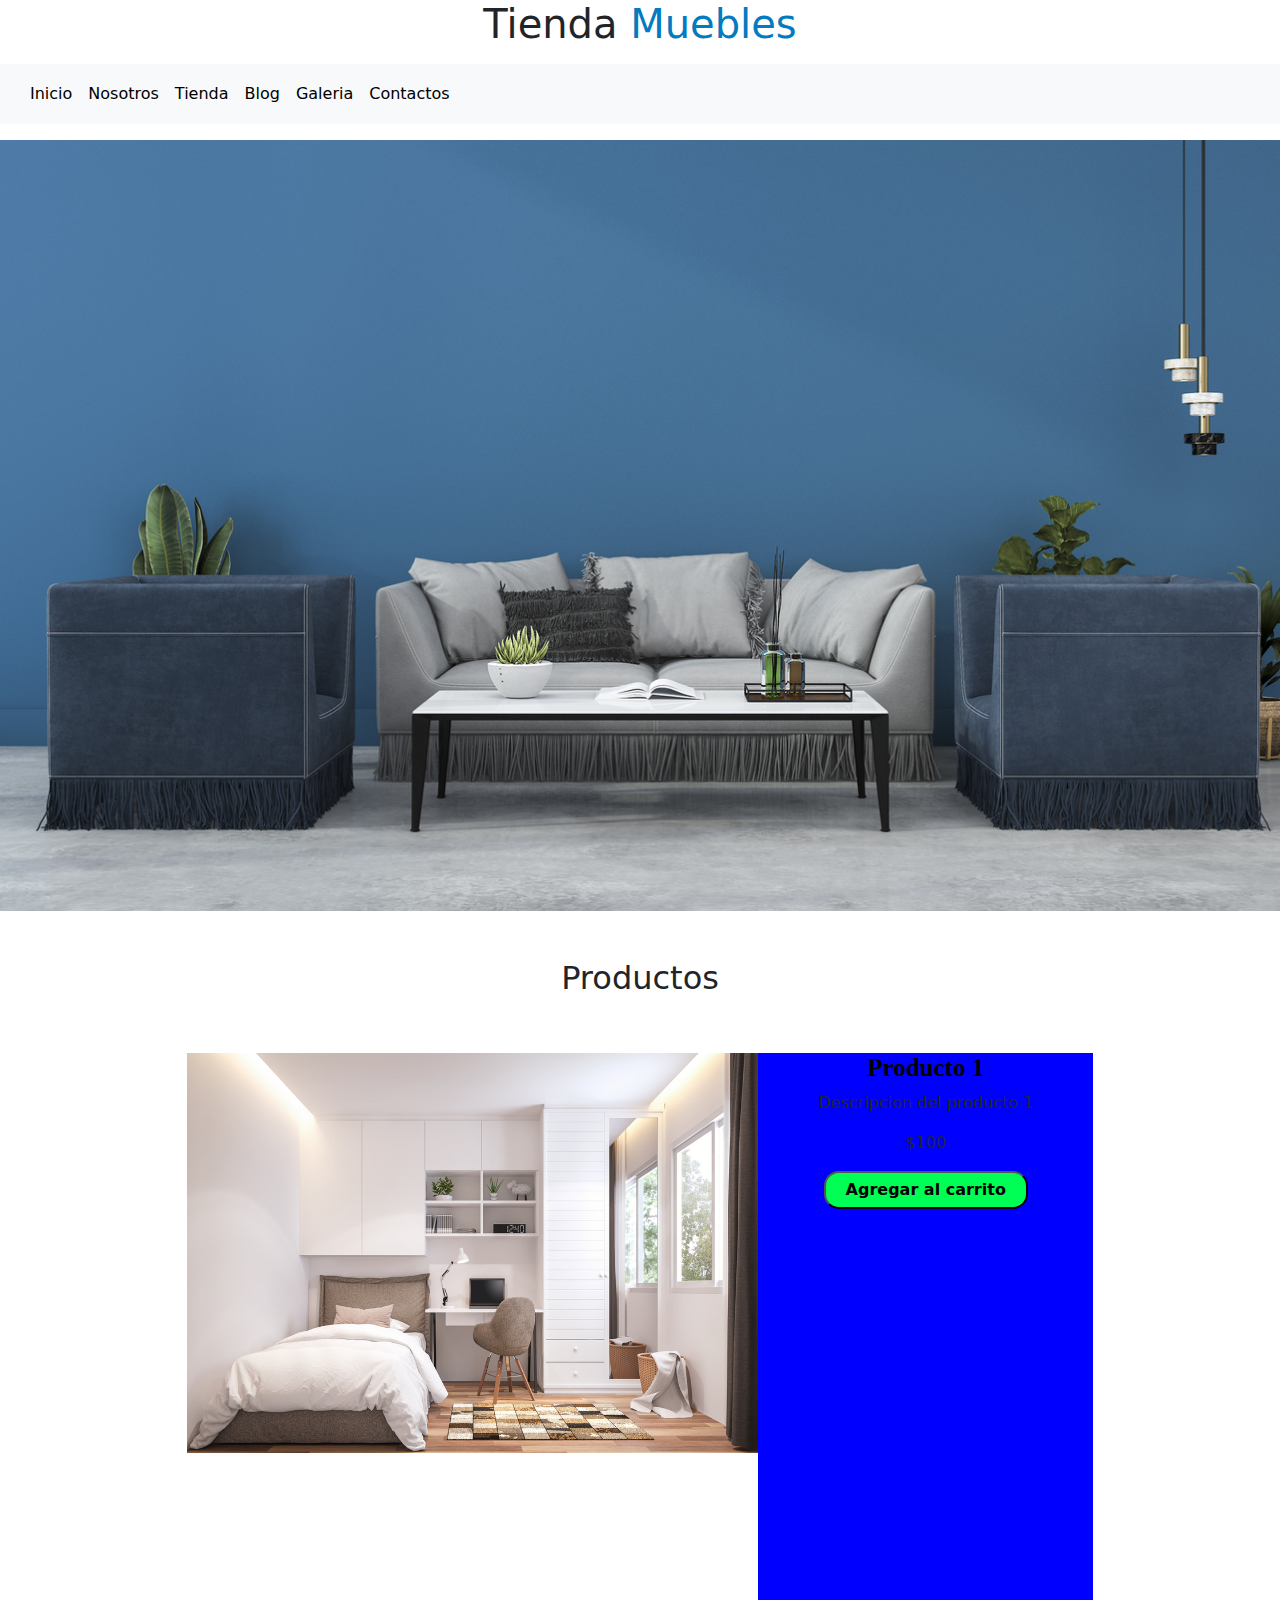
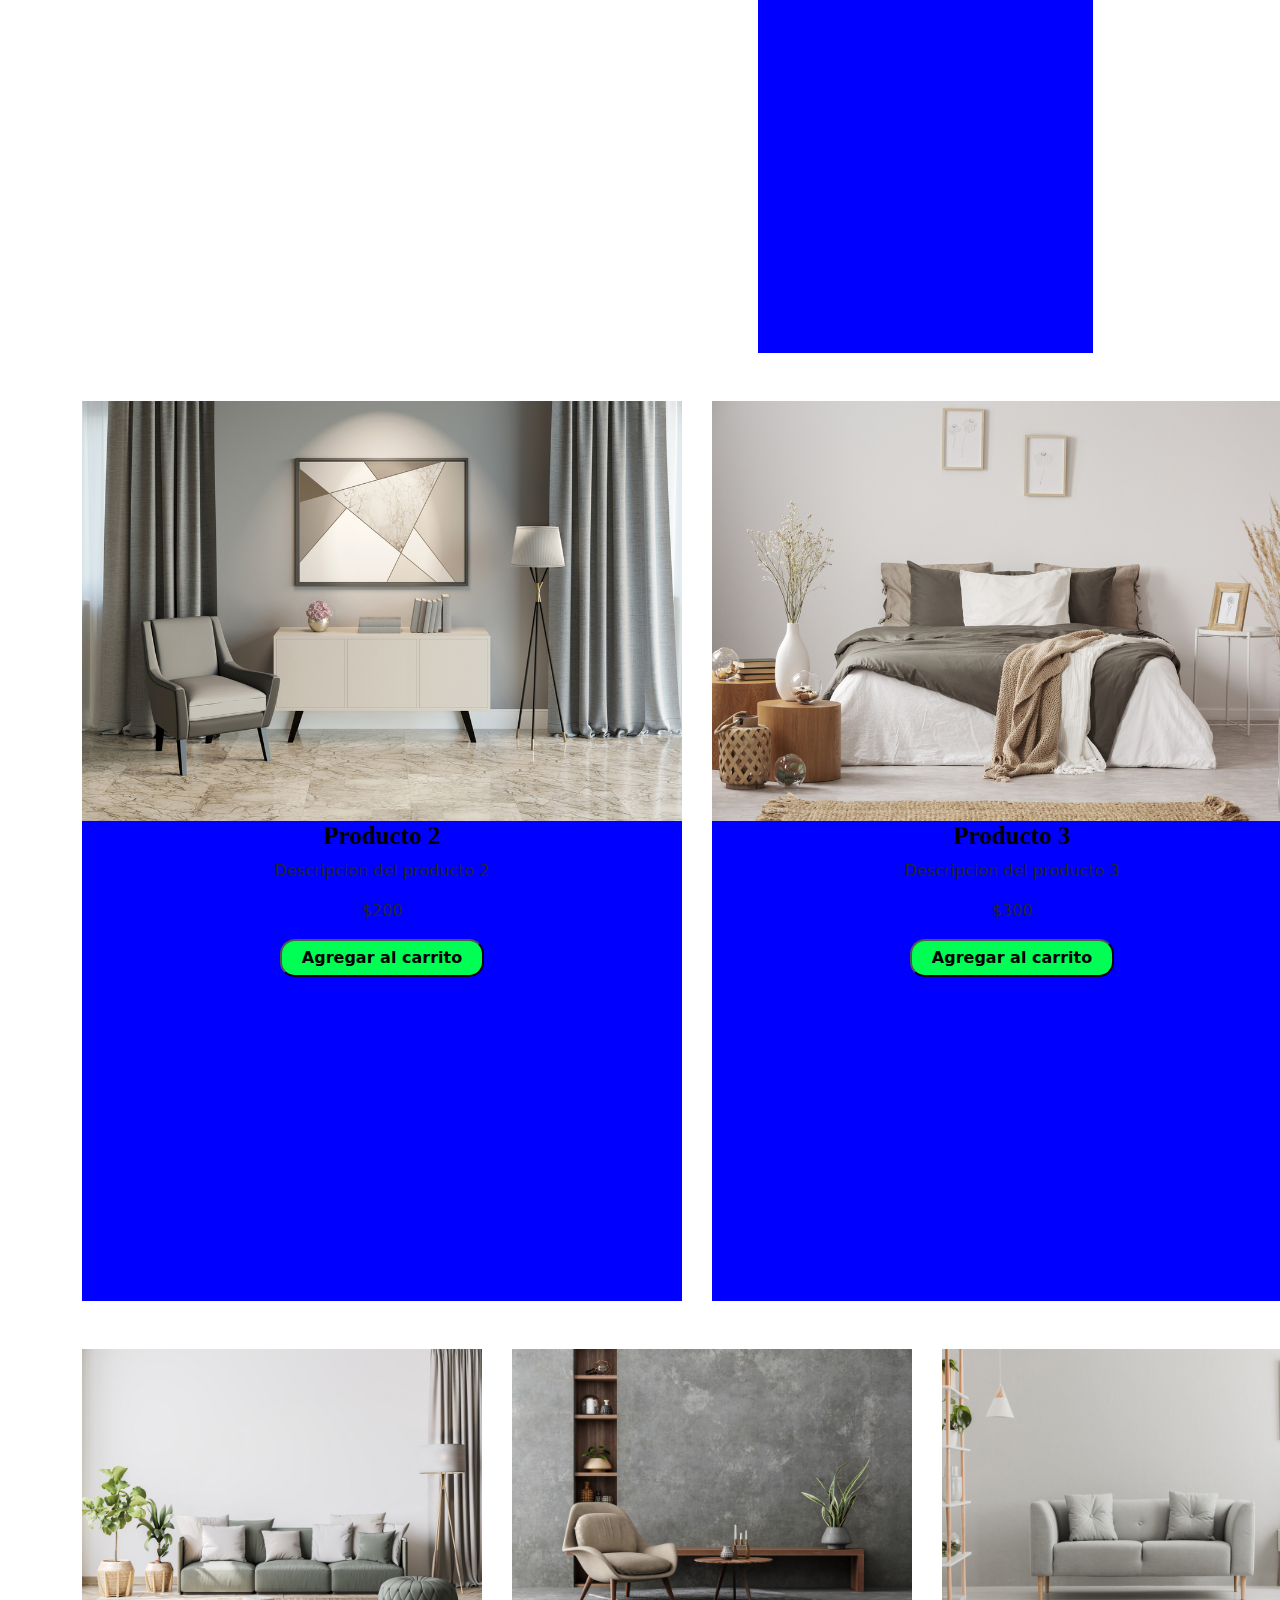
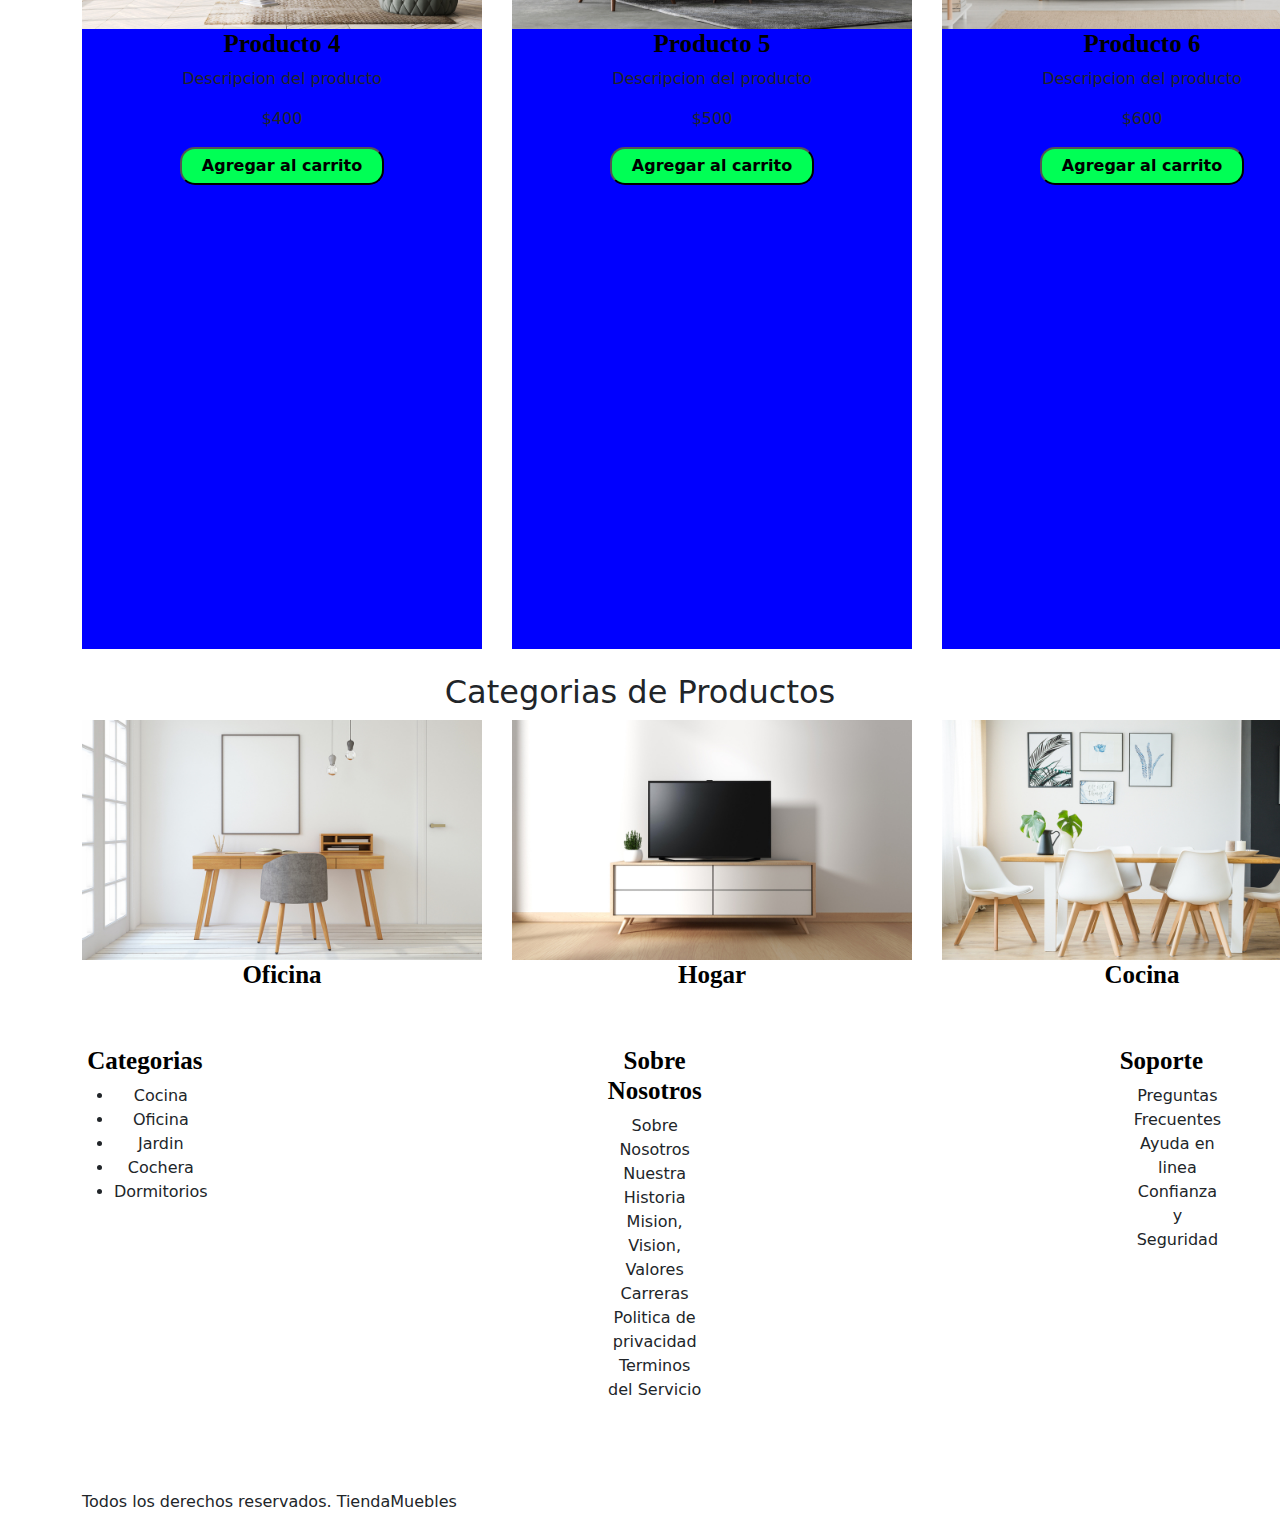
==== commit d79a4c58: "seventh commit" ====
--- a/index.html
+++ b/index.html
@@ -14,69 +14,54 @@
 </head>
 <body>
     <script src="https://cdn.jsdelivr.net/npm/bootstrap@5.3.3/dist/js/bootstrap.bundle.min.js" integrity="sha384-YvpcrYf0tY3lHB60NNkmXc5s9fDVZLESaAA55NDzOxhy9GkcIdslK1eN7N6jIeHz" crossorigin="anonymous"></script>
-  <header>
-   <h1>
+  
+    <header>
+   <div class="top">
+    <h1>
 <p>Tienda <span style="color:#037BC0">Muebles</span></p>
 </h1>
+</div>
 </header>
 
 <nav class="navbar navbar-expand-lg bg-body-tertiary">
     <div class="container-fluid">
-      <a class="navbar-brand" href="#">Inicio</a>
-      <button class="navbar-toggler" type="button" data-bs-toggle="collapse" data-bs-target="#navbarSupportedContent" aria-controls="navbarSupportedContent" aria-expanded="false" aria-label="Toggle navigation">
-        <span class="navbar-toggler-icon"></span>
-      </button>
       <div class="collapse navbar-collapse" id="navbarSupportedContent">
         <ul class="navbar-nav me-auto mb-2 mb-lg-0">
           <li class="nav-item">
+            <a class="nav-link active" aria-current="page" href="#">Inicio</a>
+          </li><li class="nav-item">
             <a class="nav-link active" aria-current="page" href="#">Nosotros</a>
-          </li>
-          <li class="nav-item">
-            <a class="nav-link" href="#">Tienda</a>
-          </li>
-          <li class="nav-item dropdown">
-            <a class="nav-link" href="#"   aria-expanded="false">
-            blog
-            </a>
-            <ul class="dropdown-menu">
-              <li><a class="dropdown-item" href="#">Action</a></li>
-              <li><a class="dropdown-item" href="#">Another action</a></li>
-              <li><hr class="dropdown-divider"></li>
-              <li><a class="dropdown-item" href="#">Something else here</a></li>
-            </ul>
-          </li>
-          <li class="nav-item">
-            <a class="nav-link disabled" aria-disabled="true">Galeria</a>
+          </li><li class="nav-item">
+            <a class="nav-link active" aria-current="page" href="#">Tienda</a>
+          </li><li class="nav-item">
+            <a class="nav-link active" aria-current="page" href="#">Blog</a>
+          </li><li class="nav-item">
+            <a class="nav-link active" aria-current="page" href="#">Galeria</a>
+          </li><li class="nav-item">
+            <a class="nav-link active" aria-current="page" href="#">Contactos</a>
           </li>
         </ul>
-        <form class="d-flex" role="search">
-          <input class="form-control me-2" type="search" placeholder="Search" aria-label="Search">
-          <button class="btn btn-outline-success" type="submit">Search</button>
-        </form>
+       
       </div>
     </div>
   </nav>
-<nav>
-    <nav class="navbar">
-        <ul class="nav-links">
-            <li><a href="#">Inicio</a></li>
-            <li><a href="#">Nosotros</a></li>
-            <li><a href="#">Tienda</a></li>
-            <li><a href="#">Blog</a></li>
-            <li><a href="#">Galeria</a></li>
-            <li><a href="#">Contacto</a></li>
-            
-        </ul>
-    </nav>
+  <ul></ul>
+ 
 <div class="hero">
     <section id="Top">
         <div class="top">
-        <img class="topimage" src="principal.jpg" height="400"> 
+        <img class="topimage" src="principal.jpg" height="771"> 
+        
+      </div>
 </div></div>
 </section>
+<br>
+<br>
 
 <div class="hero">
     <h2>Productos</h2>
+    <br>
+    <br>
     </div>
         <section id="Producto">
         <div class="container">
@@ -101,8 +86,6 @@
             <p>Descripcion del producto 2</p>
             <p>$200</p>
             <button>Agregar al carrito</button>
-
-            
 
         </div> 
         <div class="columna2"> 
@@ -169,30 +152,30 @@
         
     </div>
 </section>
-
-
-<footer>
-   
+<br>
+<br>
+<footer class="container-xl">
     <section id="bottom">
     <div class="end">
             <div>
             <h3><b>Categorias</b></h3>
-            <nav>
-                <a class="link-dark link-offset-2 link-offset-3-hover link-underline link-underline-opacity-0 link-underline-opacity-75-hover" href="#">
-                    Cocina
-                  </a>
-                  <a class="link-dark link-offset-2 link-offset-3-hover link-underline link-underline-opacity-0 link-underline-opacity-75-hover" href="#">
+            <nav class="navf">
+              <ul>
+                <li> <a class="link-dark link-offset-2 link-offset-3-hover link-underline link-underline-opacity-0 link-underline-opacity-75-hover" href="#">Cocina</a></li>
+                  <li><a class="link-dark link-offset-2 link-offset-3-hover link-underline link-underline-opacity-0 link-underline-opacity-75-hover" href="#">
                     Oficina
-                  </a><a class="link-dark link-offset-2 link-offset-3-hover link-underline link-underline-opacity-0 link-underline-opacity-75-hover" href="#">
+                  </a></li>
+                  <li><a class="link-dark link-offset-2 link-offset-3-hover link-underline link-underline-opacity-0 link-underline-opacity-75-hover" href="#">
                     Jardin
-                  </a><a class="link-dark link-offset-2 link-offset-3-hover link-underline link-underline-opacity-0 link-underline-opacity-75-hover" href="#">
-                    Cochera
-                  </a><a class="link-dark link-offset-2 link-offset-3-hover link-underline link-underline-opacity-0 link-underline-opacity-75-hover" href="#">
+                  </a></li>
+                  <li><a class="link-dark link-offset-2 link-offset-3-hover link-underline link-underline-opacity-0 link-underline-opacity-75-hover" href="#">Cochera </a></li>
+                  <li><a class="link-dark link-offset-2 link-offset-3-hover link-underline link-underline-opacity-0 link-underline-opacity-75-hover" href="#">
                     Dormitorios
-                  </a>
-           
+                  </a></li>
+           </ul>
             </nav>
              </div>    
+        
 
             <div> <h3>Sobre Nosotros</h3>
             <nav>
@@ -215,6 +198,7 @@
             <div>
             <nav>
             <h3>Soporte</h3>
+            <ul>
             <a class="link-dark link-offset-2 link-offset-3-hover link-underline link-underline-opacity-0 link-underline-opacity-75-hover" href="#">
                Preguntas Frecuentes 
               </a><a class="link-dark link-offset-2 link-offset-3-hover link-underline link-underline-opacity-0 link-underline-opacity-75-hover" href="#">
@@ -222,10 +206,13 @@
               </a><a class="link-dark link-offset-2 link-offset-3-hover link-underline link-underline-opacity-0 link-underline-opacity-75-hover" href="#">
                Confianza y Seguridad 
               </a>
-             </nav>
+             </ul>
+            </nav>
          </div>
 </div>
+<br>
     </div>Todos los derechos reservados. TiendaMuebles</footer></section>
 </div>
 </body>
-</html>+</html>
+</footer>--- a/app.css
+++ b/app.css
@@ -7,7 +7,9 @@
 #Top .top {
     display: flex;
     justify-content: center;
-}
+
+  }
+  .centered-and-cropped { object-fit: cover }
 
 #Producto .texto {
     width: 30%;
@@ -130,3 +132,14 @@
 table td:nth-child(4) {
     text-align: left;
 }
+
+.top li {
+    text-decoration: none;
+    text-align: center;
+    justify-content: center;
+    align-items: center;
+}
+
+h1 {text-align: center;}
+p {text-align: center;}
+div {text-align: center;}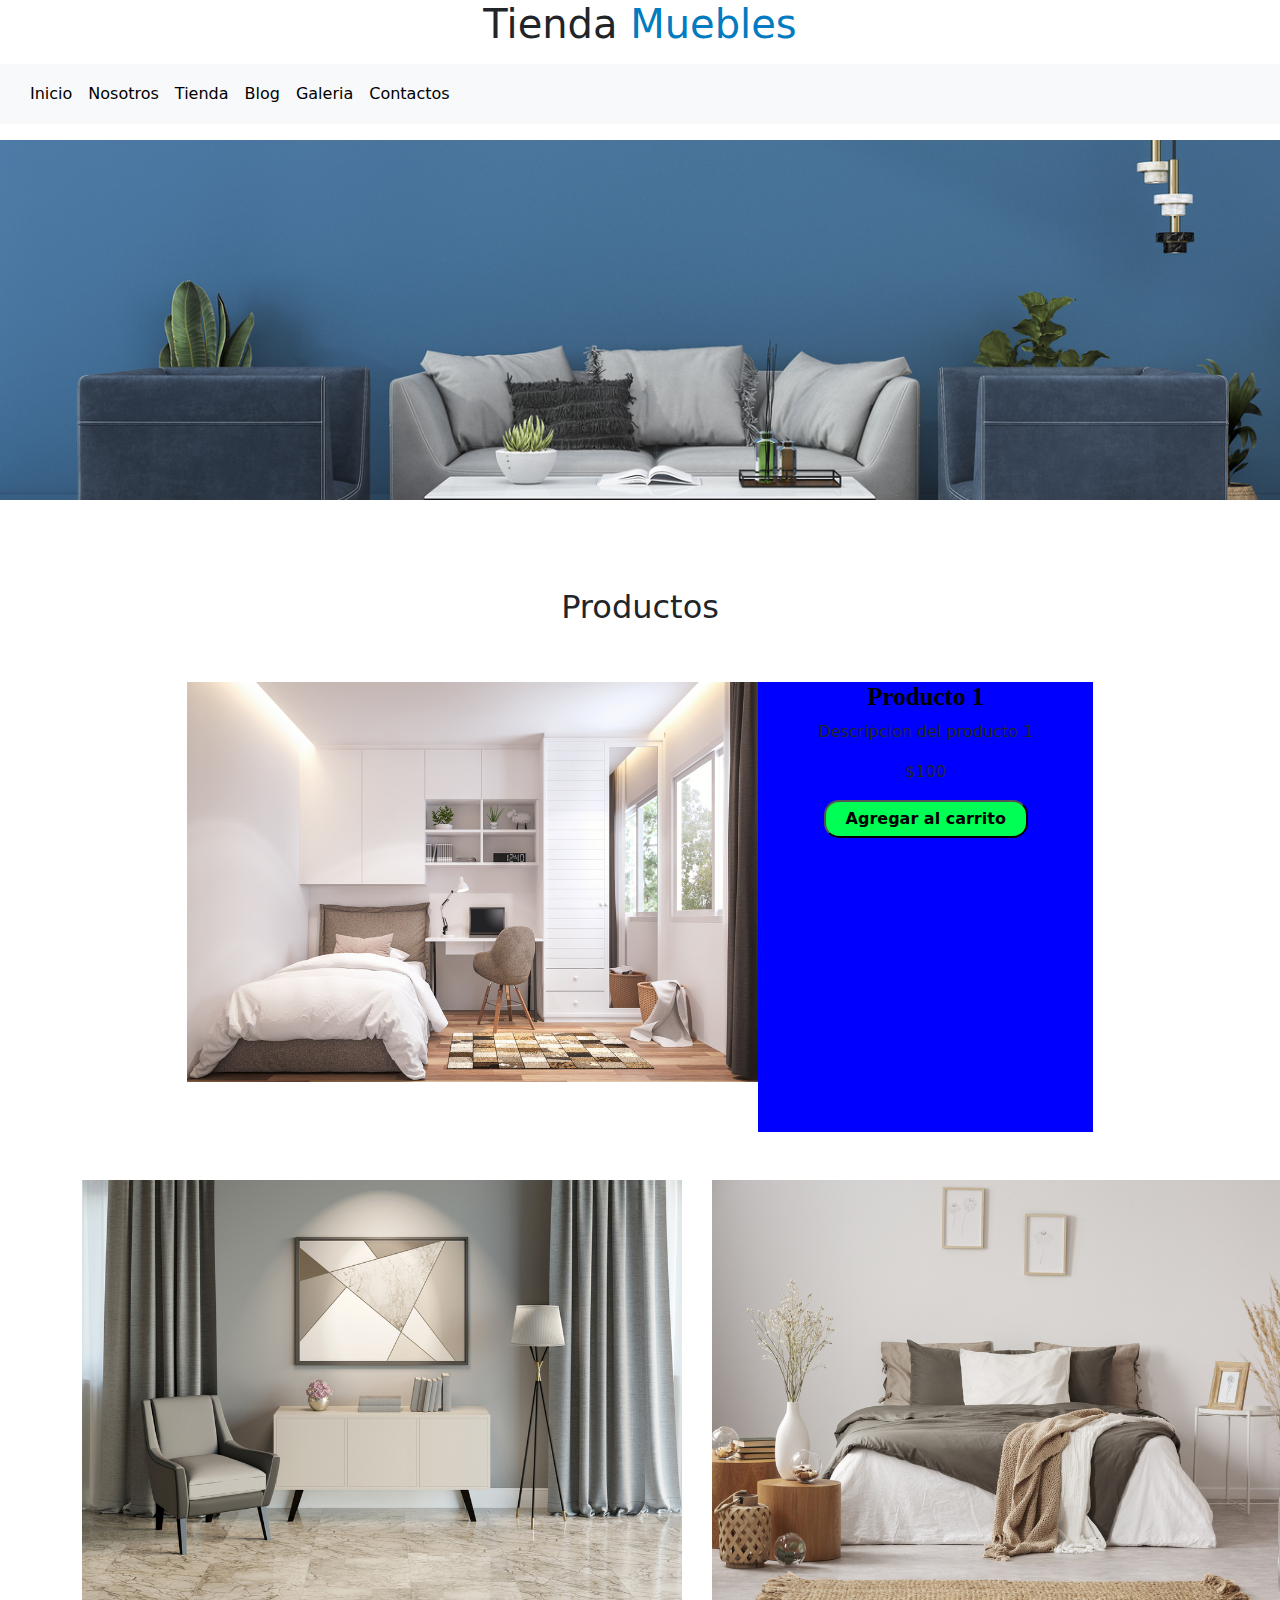
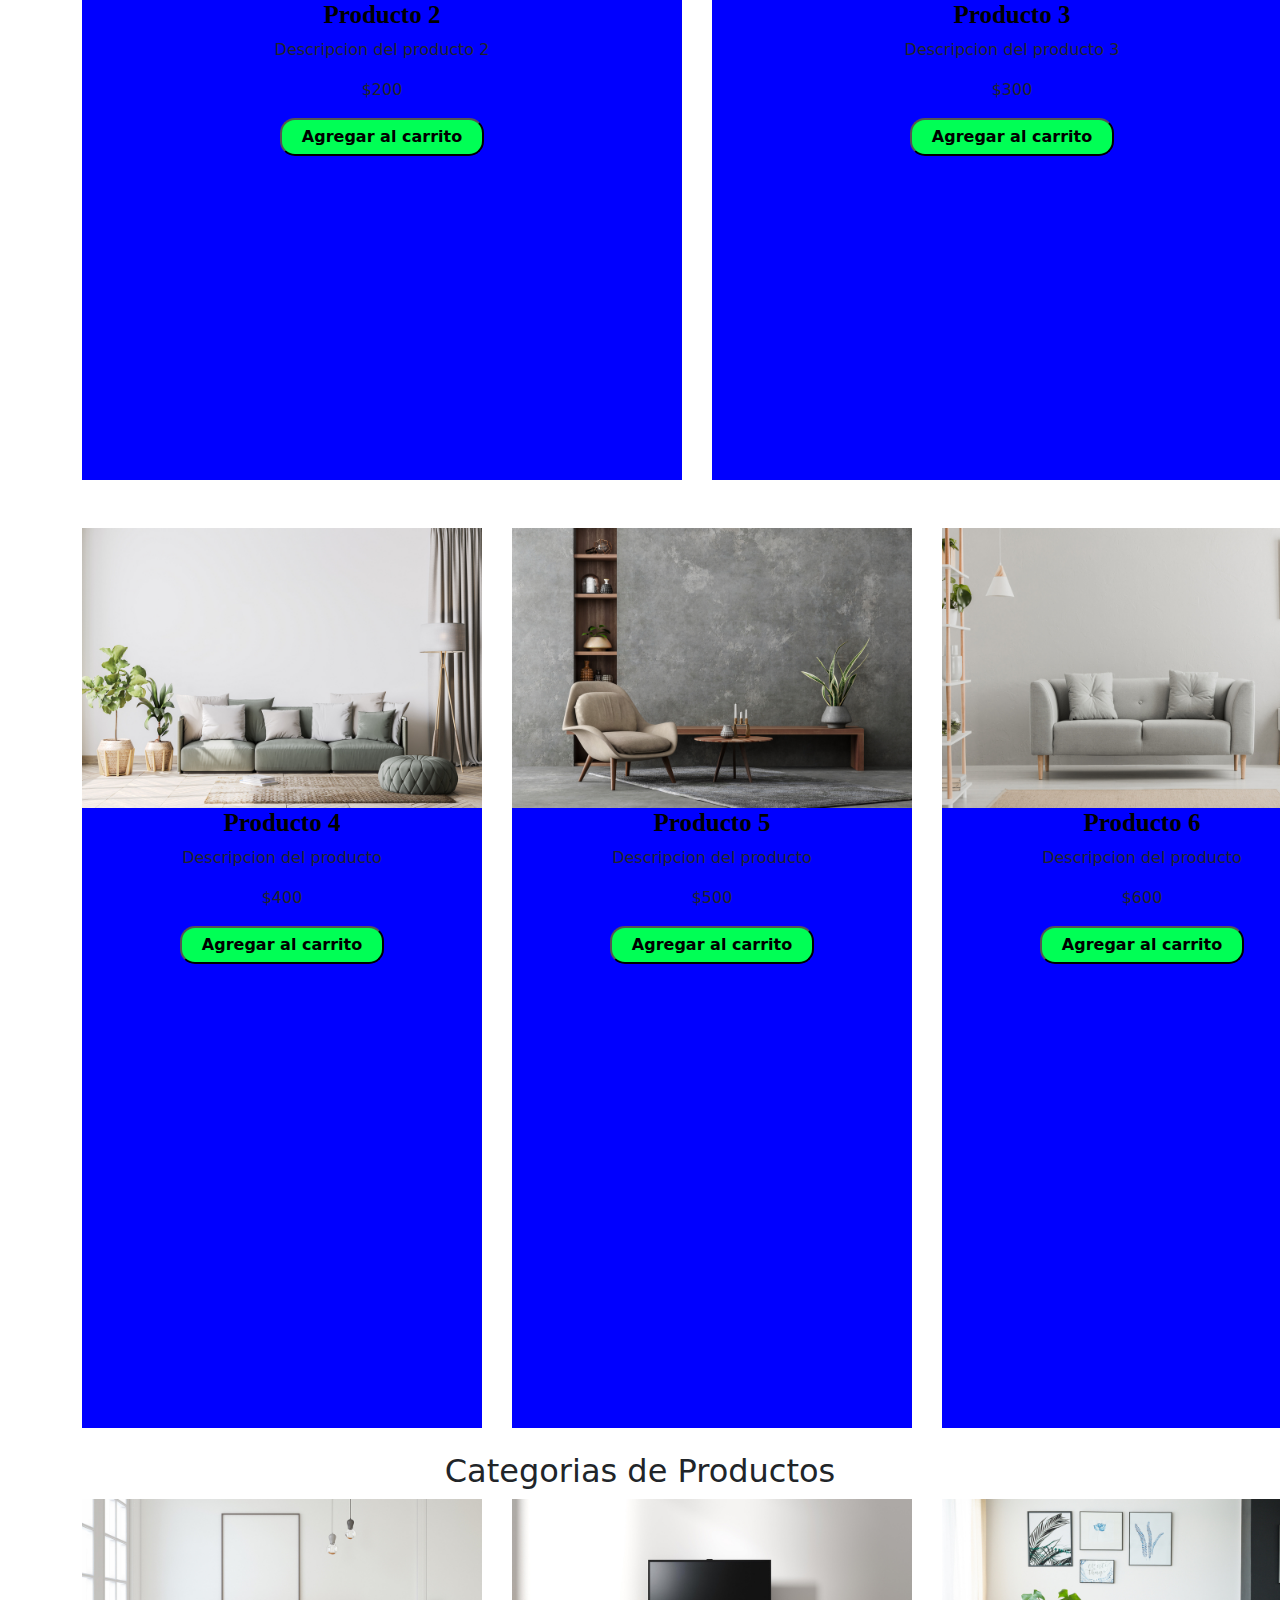
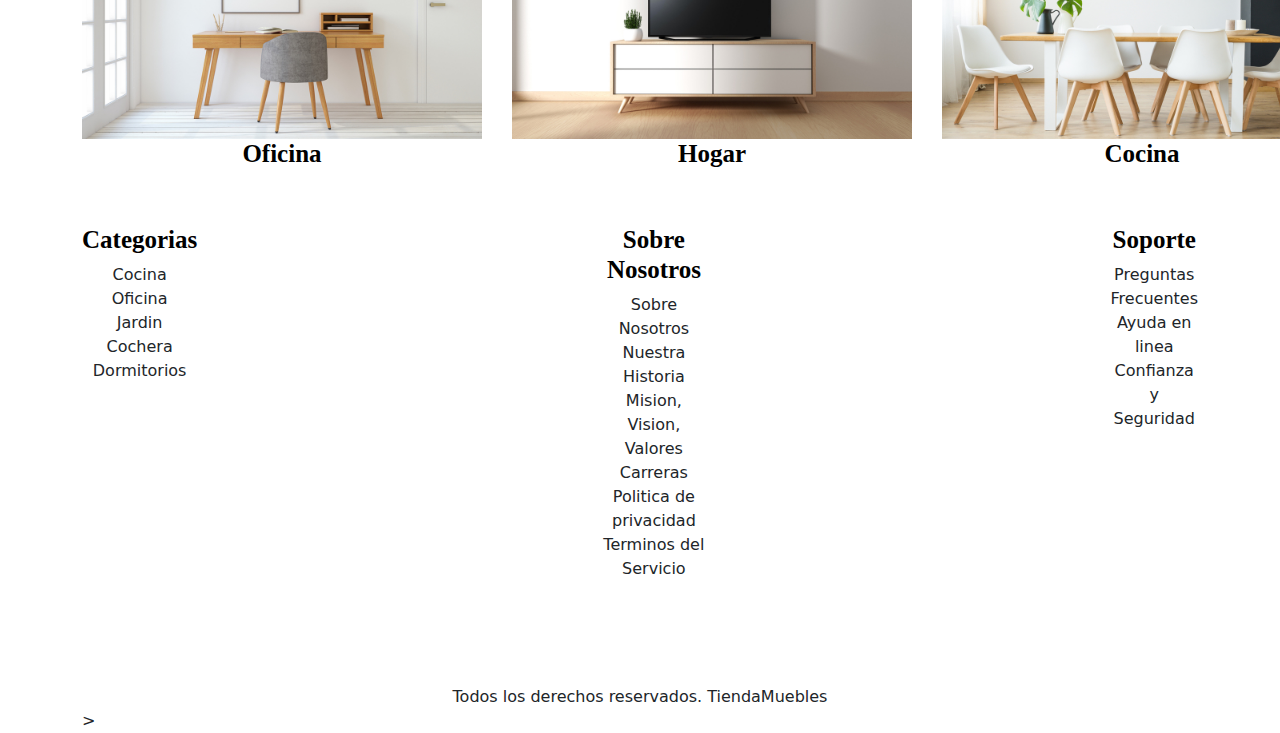
==== commit 16eb7535: "commit ocho" ====
--- a/index.html
+++ b/index.html
@@ -48,13 +48,17 @@
   <ul></ul>
  
 <div class="hero">
-    <section id="Top">
+    <section id="top>
         <div class="top">
-        <img class="topimage" src="principal.jpg" height="771"> 
-        
+        
+     <div class="image-container">
+    <img src="principal.jpg" alt="Image Description">
+</div> 
       </div>
 </div></div>
 </section>
+ 
+
 <br>
 <br>
 
@@ -154,20 +158,21 @@
 </section>
 <br>
 <br>
+
 <footer class="container-xl">
     <section id="bottom">
     <div class="end">
             <div>
             <h3><b>Categorias</b></h3>
             <nav class="navf">
-              <ul>
-                <li> <a class="link-dark link-offset-2 link-offset-3-hover link-underline link-underline-opacity-0 link-underline-opacity-75-hover" href="#">Cocina</a></li>
+            <ul>
+                 <li><a class="link-dark link-offset-2 link-offset-3-hover link-underline link-underline-opacity-0 link-underline-opacity-75-hover" href="#">Cocina</a></li>
                   <li><a class="link-dark link-offset-2 link-offset-3-hover link-underline link-underline-opacity-0 link-underline-opacity-75-hover" href="#">
                     Oficina
                   </a></li>
-                  <li><a class="link-dark link-offset-2 link-offset-3-hover link-underline link-underline-opacity-0 link-underline-opacity-75-hover" href="#">
+                  <a class="link-dark link-offset-2 link-offset-3-hover link-underline link-underline-opacity-0 link-underline-opacity-75-hover" href="#">
                     Jardin
-                  </a></li>
+                  </a>
                   <li><a class="link-dark link-offset-2 link-offset-3-hover link-underline link-underline-opacity-0 link-underline-opacity-75-hover" href="#">Cochera </a></li>
                   <li><a class="link-dark link-offset-2 link-offset-3-hover link-underline link-underline-opacity-0 link-underline-opacity-75-hover" href="#">
                     Dormitorios
@@ -179,20 +184,22 @@
 
             <div> <h3>Sobre Nosotros</h3>
             <nav>
+              <ul>
                 <a class="link-dark link-offset-2 link-offset-3-hover link-underline link-underline-opacity-0 link-underline-opacity-75-hover" href="#">
-                    Sobre Nosotros
-                  </a><a class="link-dark link-offset-2 link-offset-3-hover link-underline link-underline-opacity-0 link-underline-opacity-75-hover" href="#">
-                   Nuestra Historia
-                  </a><a class="link-dark link-offset-2 link-offset-3-hover link-underline link-underline-opacity-0 link-underline-opacity-75-hover" href="#">
-                    Mision, Vision, Valores
-                  </a><a class="link-dark link-offset-2 link-offset-3-hover link-underline link-underline-opacity-0 link-underline-opacity-75-hover" href="#">
-                    Carreras
-                  </a><a class="link-dark link-offset-2 link-offset-3-hover link-underline link-underline-opacity-0 link-underline-opacity-75-hover" href="#">
+                    Sobre Nosotros</a>
+                  <a class="link-dark link-offset-2 link-offset-3-hover link-underline link-underline-opacity-0 link-underline-opacity-75-hover" href="#">
+                   Nuestra Historia</a>
+                  <a class="link-dark link-offset-2 link-offset-3-hover link-underline link-underline-opacity-0 link-underline-opacity-75-hover" href="#">Mision, Vision, Valores</a>
+                  <a class="link-dark link-offset-2 link-offset-3-hover link-underline link-underline-opacity-0 link-underline-opacity-75-hover" href="#">
+                    Carreras</a>
+                  <a class="link-dark link-offset-2 link-offset-3-hover link-underline link-underline-opacity-0 link-underline-opacity-75-hover" href="#">
                     Politica de privacidad
-                  </a><a class="link-dark link-offset-2 link-offset-3-hover link-underline link-underline-opacity-0 link-underline-opacity-75-hover" href="#">
+                  </a>
+                  <a class="link-dark link-offset-2 link-offset-3-hover link-underline link-underline-opacity-0 link-underline-opacity-75-hover" href="#">
                     Terminos del Servicio
                   </a>
-                  </nav>
+                  </ul>
+                </nav>
         
             </div>
             <div>
@@ -211,7 +218,10 @@
          </div>
 </div>
 <br>
-    </div>Todos los derechos reservados. TiendaMuebles</footer></section>
+    </div>
+    <div class="rights"> Todos los derechos reservados. TiendaMuebles
+  </div>></div>
+</section></footer></section>
 </div>
 </body>
 </html>
--- a/app.css
+++ b/app.css
@@ -4,18 +4,42 @@
     justify-content: center;
 }
 
+@media (max-width: 414px) {
+    /* Styles for small screens */
+}
+@media (min-width: 601px) {
+    /* Styles for larger screens */
+}
+
+
 #Top .top {
     display: flex;
     justify-content: center;
+}
 
+.topimage {
+    width: 1350px;
+    height: 410px;
+    overflow: hidden;
   }
-  .centered-and-cropped { object-fit: cover }
+
+  .image-container {
+    width: 100%;
+    height: 400px; /* adjust as needed to crop the image */
+    overflow: hidden;
+}
+
+.image-container img {
+    width: 100%;
+    height: 90%;
+    object-fit: cover;
+}
 
 #Producto .texto {
     width: 30%;
     text-align: center;
     background-color: blue;
-    min-height: 100vh;
+    min-height: 50vh;
 }
 #columna1 .container {
     display: flex;
@@ -68,6 +92,32 @@
     text-align: center;
 }
 
+* {
+    box-sizing: border-box;
+    margin: 0; 
+    padding: 0;
+    max-width: 1400px;
+}
+
+
+ul {
+    list-style: none;
+    padding-left: 0;
+}
+footer {
+    line-height: 1.5;
+}
+footer a {
+    text-decoration: none;
+}
+a:hover {
+    text-decoration: underline;
+}
+.ft-title {
+    font-size: 1.375rem;
+    padding-bottom: 0.625rem;
+}
+
 .end {
    display: flex;
    text-align: center;
@@ -75,6 +125,7 @@
    margin: 0 auto; 
    justify-content: space-between;
    padding-bottom: 4rem;
+   
 }
 button {
     font-size: 1em;
@@ -142,4 +193,5 @@
 
 h1 {text-align: center;}
 p {text-align: center;}
-div {text-align: center;}+div {text-align: center;}
+
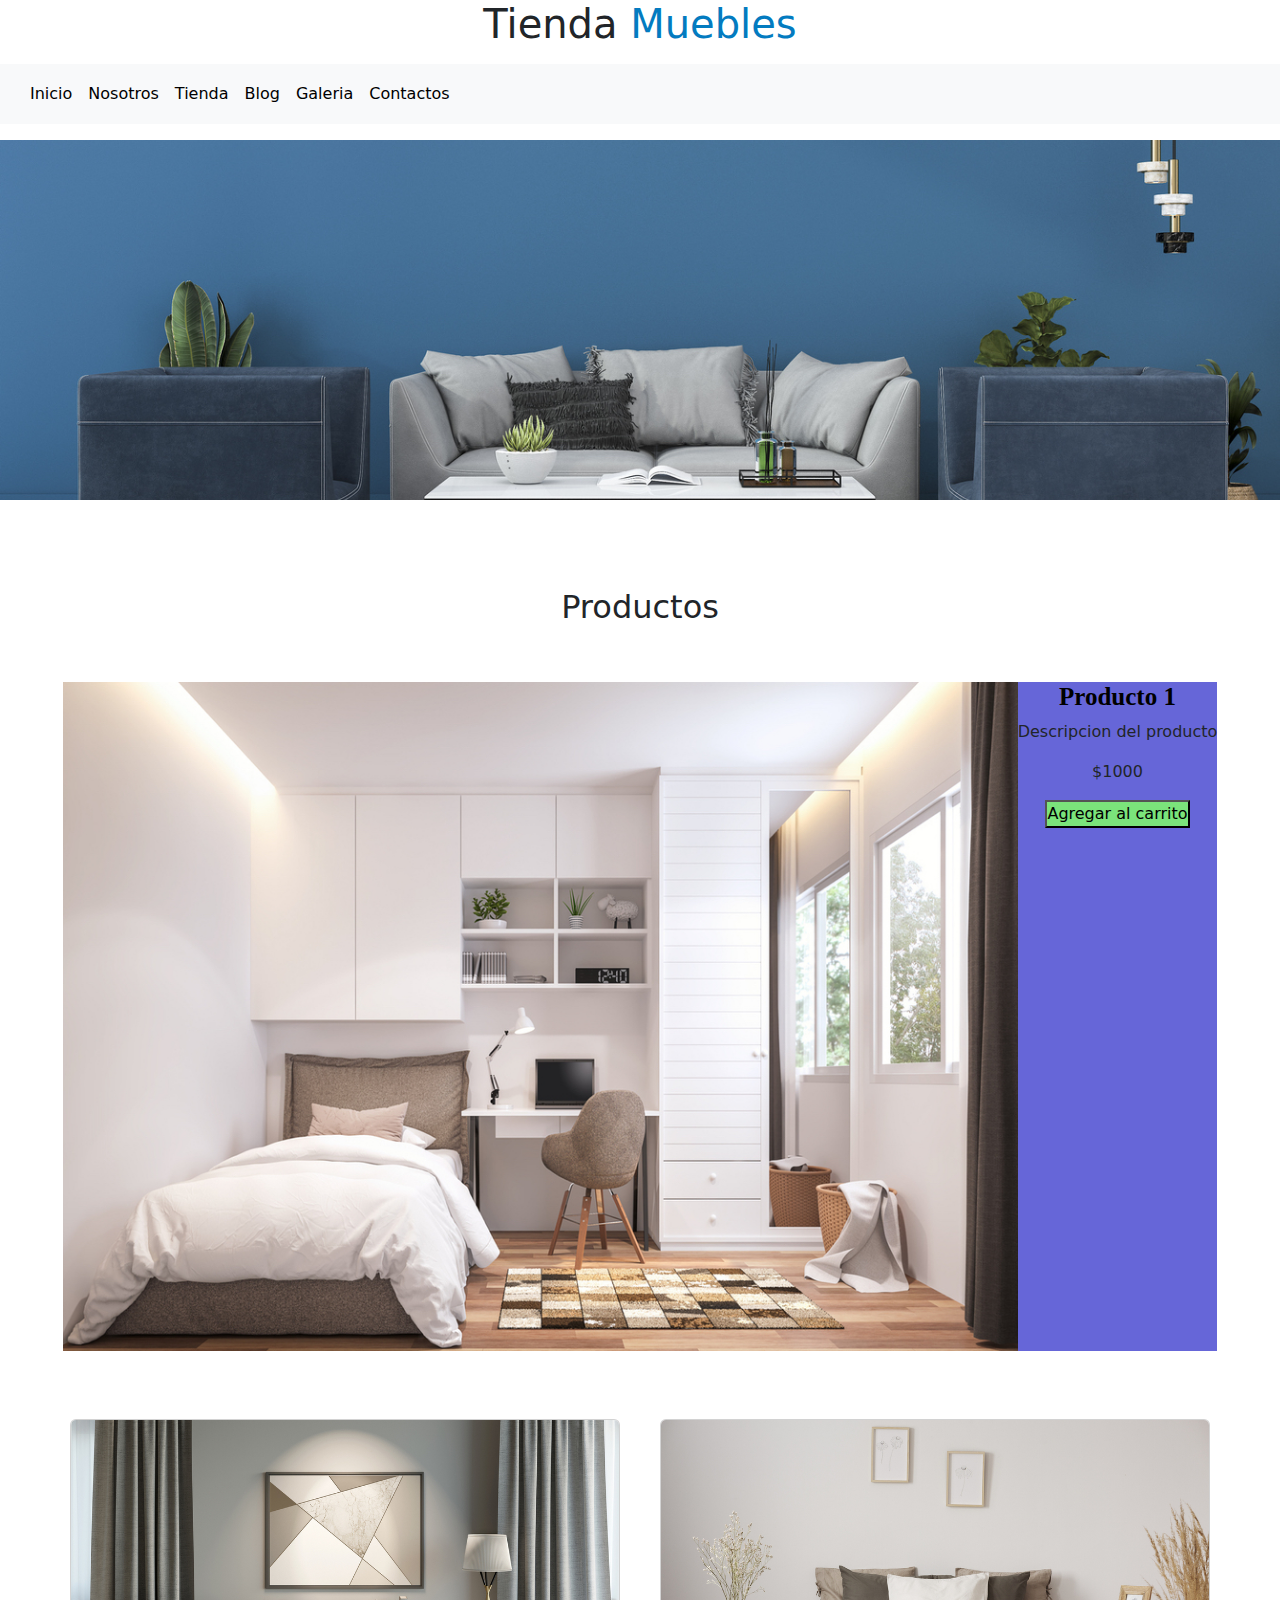
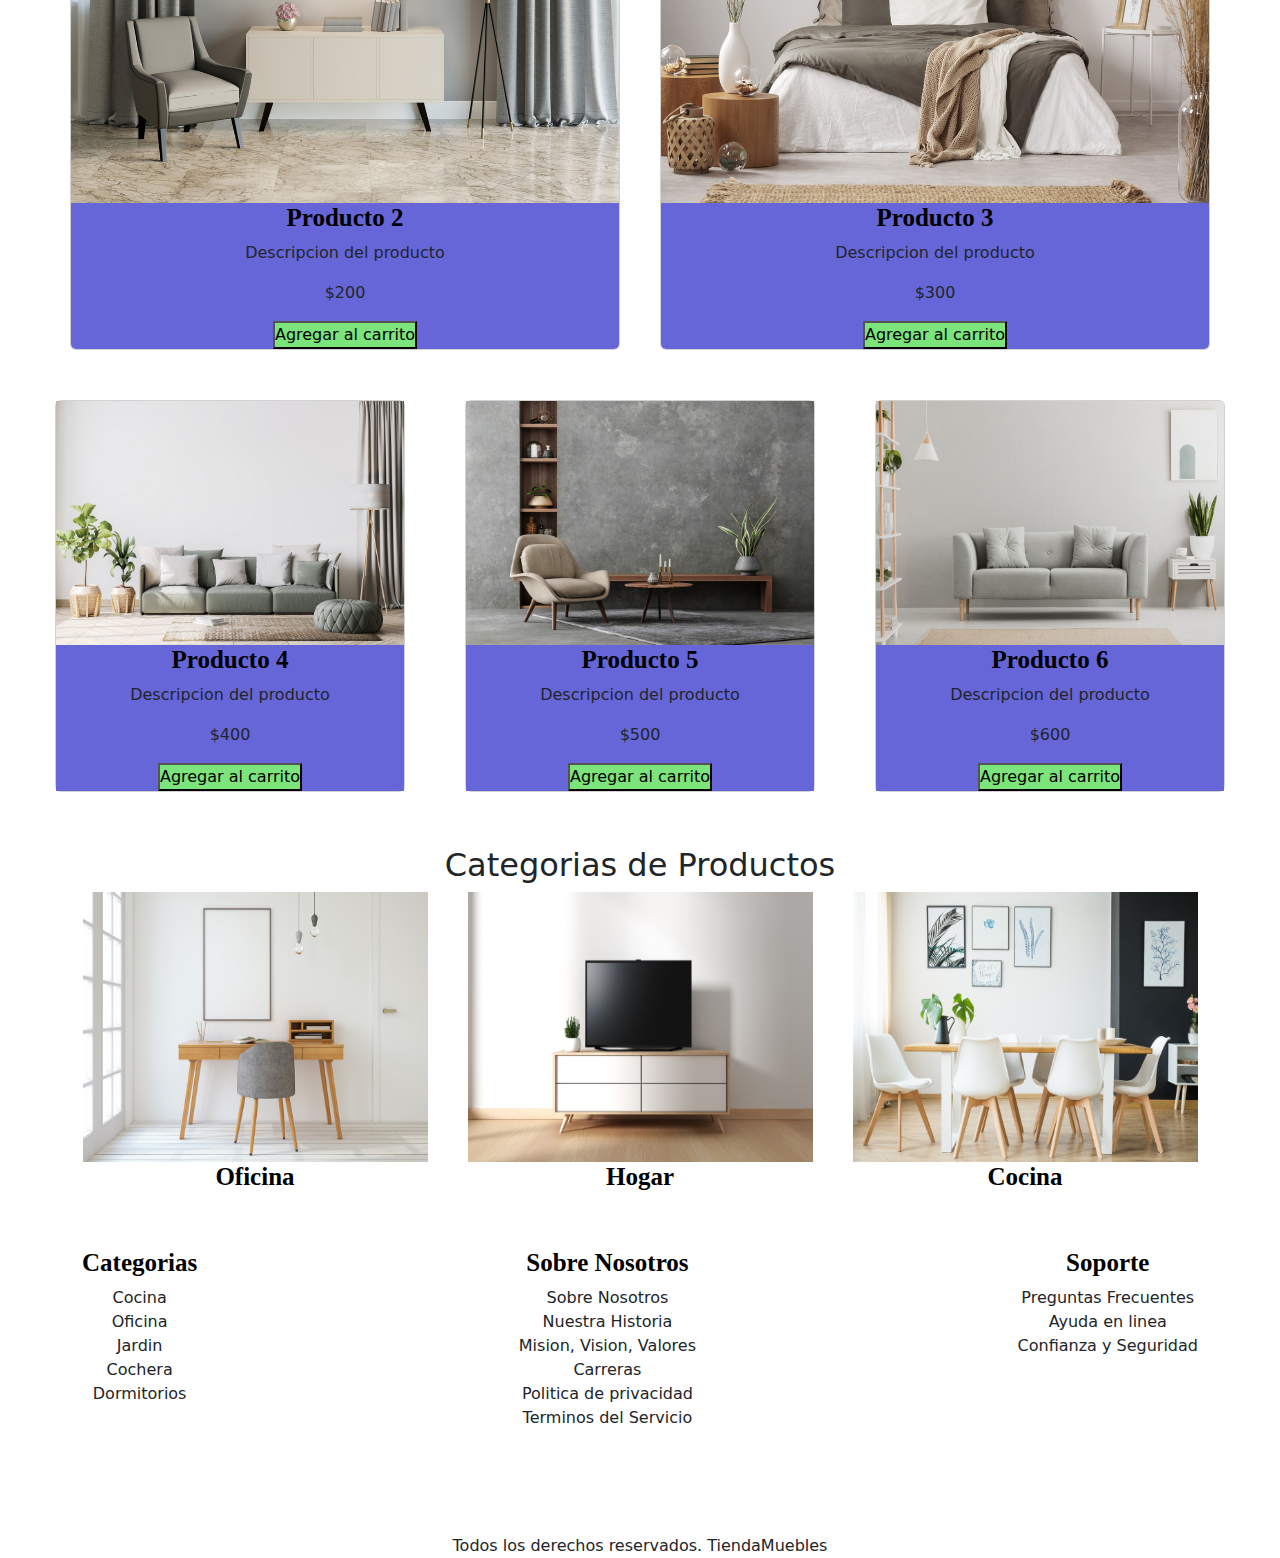
==== commit 7df71625: "ninthcommit" ====
--- a/index.html
+++ b/index.html
@@ -48,7 +48,7 @@
   <ul></ul>
  
 <div class="hero">
-    <section id="top>
+    <section id="top">
         <div class="top">
         
      <div class="image-container">
@@ -61,73 +61,85 @@
 
 <br>
 <br>
-
+<!-- first product -->
 <div class="hero">
     <h2>Productos</h2>
     <br>
     <br>
     </div>
         <section id="Producto">
-        <div class="container">
-            <img class="image1" src="producto1.jpg" height="400">
-        <div class="texto"> 
+        <div class="card-container">
+          <!-- <div class="card"> -->
+            <img src="producto1.jpg"  >
+          <!-- </div> -->
+          <div class="card-content">
             <h3>Producto 1</h3>
-        <p>Descripcion del producto 1</p>
-        <p>$100</p>
-        <button>Agregar al carrito</button>
-        
-    </div>
-    </div></section>
+            <p>Descripcion del producto</p>
+            <p>$1000</p>
+            <button class="green">Agregar al carrito</button>
+          
+          </div>
+        </div>
+        </section>
     <br>
     <br>
 
     <section id="columna1">
+      <div class="card-container">
+        <div class="card"> <img src="producto2.jpg" >
+          <div class="card-content">
+            <h3>Producto 2</h3>
+            <p>Descripcion del producto</p>
+            <p>$200</p>
+            <button class="green">Agregar al carrito</button>
+            </div>
+            </div>
     
-        <div class="container">
-        <div class="columna1"> 
-            <img src="producto2.jpg" alt="" width="600">
-            <h3>Producto 2</h3>
-            <p>Descripcion del producto 2</p>
-            <p>$200</p>
-            <button>Agregar al carrito</button>
-
-        </div> 
-        <div class="columna2"> 
-            <img src="producto3.jpg" alt="" width="600">
-            <h3>Producto 3</h3>
-            <p>Descripcion del producto 3</p>
-            <p>$300</p>
-            <button>Agregar al carrito</button>
-        </div>
-        </div>
-        <br>
-        <br>
+            <div class="card"> <img src="producto3.jpg" >
+              <div class="card-content">
+                <h3>Producto 3</h3>
+                <p>Descripcion del producto</p>
+                <p>$300</p>
+                <button class="green">Agregar al carrito</button>
+                </div>
+                </div>
+
+      </div>
+    
+      
 </section>
 <section id="columna2">
-    <div class="container">
-    <div class="columna4">
-        <img src="producto4.jpg" alt = "Producto 4" width="400" >
+   <div class="card-container">
+    <div class="card"> <img src="producto4.jpg" alt="">
+      <div class="card-content">
         <h3>Producto 4</h3>
         <p>Descripcion del producto</p>
         <p>$400</p>
-        <button>Agregar al carrito</button>
-    </div>
-
-    <div class="columna5">
-        <img src="producto5.jpg" alt = "Producto 5" width="400">
-        <h3>Producto 5</h3>
-        <p>Descripcion del producto</p>
-        <p>$500</p>
-        <button>Agregar al carrito</button>
-    </div>
-    <div class="columna6">
-        <img src="producto6.jpg" width="400">
-        <h3>Producto 6</h3>
-        <p>Descripcion del producto</p>
-        <p>$600</p>
-        <button>Agregar al carrito</button>
-    </div>
-</div>
+        <button class="green">Agregar al carrito</button>
+        </div>
+        </div>
+
+        <div class="card"> <img src="producto5.jpg" alt="">
+          <div class="card-content">
+            <h3>Producto 5</h3>
+            <p>Descripcion del producto</p>
+            <p>$500</p>
+            <button class="green">Agregar al carrito</button>
+            </div>
+            </div>
+
+            <div class="card"> <img src="producto6.jpg" alt="">
+              <div class="card-content">
+                <h3>Producto 6</h3>
+                <p>Descripcion del producto</p>
+                <p>$600</p>
+                <button class="green">Agregar al carrito</button>
+                </div>
+                </div>
+        
+      </div>
+    </div>
+   </div>
 </section>
 </div>
 <br>
@@ -137,22 +149,22 @@
     </div>
 
     <section id="Categorias">
-    <div class="container">
-        
+      <div class="container">
+    
             <div class="carta">
-            <img src="categoria1.jpg" alt= "Categoria 1" width="400"/>
-         <h3>Oficina</h3>
+            <img src="categoria1.jpg" alt="">
+         <div><h3>Oficina</h3></div>
         </div>
 
         <div class="carta">
-            <img src="categoria2.jpg" width="400">
-        <h3>Hogar</h3>
-    </div>
+            <img src="categoria2.jpg" alt="">
+        <div><h3>Hogar</h3></div>
+        </div>
 
         <div class="carta">
-            <img src="categoria3.jpg" width="400">
-        <h3>Cocina</h3>
-    </div>
+            <img src="categoria3.jpg" alt="">
+        <div><h3>Cocina</h3></div>
+      </div>
         
     </div>
 </section>
@@ -185,19 +197,19 @@
             <div> <h3>Sobre Nosotros</h3>
             <nav>
               <ul>
-                <a class="link-dark link-offset-2 link-offset-3-hover link-underline link-underline-opacity-0 link-underline-opacity-75-hover" href="#">
-                    Sobre Nosotros</a>
-                  <a class="link-dark link-offset-2 link-offset-3-hover link-underline link-underline-opacity-0 link-underline-opacity-75-hover" href="#">
-                   Nuestra Historia</a>
-                  <a class="link-dark link-offset-2 link-offset-3-hover link-underline link-underline-opacity-0 link-underline-opacity-75-hover" href="#">Mision, Vision, Valores</a>
-                  <a class="link-dark link-offset-2 link-offset-3-hover link-underline link-underline-opacity-0 link-underline-opacity-75-hover" href="#">
-                    Carreras</a>
-                  <a class="link-dark link-offset-2 link-offset-3-hover link-underline link-underline-opacity-0 link-underline-opacity-75-hover" href="#">
+                <li><a class="link-dark link-offset-2 link-offset-3-hover link-underline link-underline-opacity-0 link-underline-opacity-75-hover" href="#">
+                    Sobre Nosotros</a></li>
+                  <li><a class="link-dark link-offset-2 link-offset-3-hover link-underline link-underline-opacity-0 link-underline-opacity-75-hover" href="#">
+                   Nuestra Historia</a></li>
+                  <li><a class="link-dark link-offset-2 link-offset-3-hover link-underline link-underline-opacity-0 link-underline-opacity-75-hover" href="#">Mision, Vision, Valores</a></li>
+                  <li><a class="link-dark link-offset-2 link-offset-3-hover link-underline link-underline-opacity-0 link-underline-opacity-75-hover" href="#">
+                    Carreras</a></li>
+                  <li><a class="link-dark link-offset-2 link-offset-3-hover link-underline link-underline-opacity-0 link-underline-opacity-75-hover" href="#">
                     Politica de privacidad
-                  </a>
-                  <a class="link-dark link-offset-2 link-offset-3-hover link-underline link-underline-opacity-0 link-underline-opacity-75-hover" href="#">
+                  </a></li>
+                  <li><a class="link-dark link-offset-2 link-offset-3-hover link-underline link-underline-opacity-0 link-underline-opacity-75-hover" href="#">
                     Terminos del Servicio
-                  </a>
+                  </a></li>
                   </ul>
                 </nav>
         
@@ -206,13 +218,15 @@
             <nav>
             <h3>Soporte</h3>
             <ul>
-            <a class="link-dark link-offset-2 link-offset-3-hover link-underline link-underline-opacity-0 link-underline-opacity-75-hover" href="#">
+            <li><a class="link-dark link-offset-2 link-offset-3-hover link-underline link-underline-opacity-0 link-underline-opacity-75-hover" href="#">
                Preguntas Frecuentes 
-              </a><a class="link-dark link-offset-2 link-offset-3-hover link-underline link-underline-opacity-0 link-underline-opacity-75-hover" href="#">
+              </a></li>
+              <li><a class="link-dark link-offset-2 link-offset-3-hover link-underline link-underline-opacity-0 link-underline-opacity-75-hover" href="#">
                Ayuda en linea 
-              </a><a class="link-dark link-offset-2 link-offset-3-hover link-underline link-underline-opacity-0 link-underline-opacity-75-hover" href="#">
+              </a></li>
+              <li><a class="link-dark link-offset-2 link-offset-3-hover link-underline link-underline-opacity-0 link-underline-opacity-75-hover" href="#">
                Confianza y Seguridad 
-              </a>
+              </a></li>
              </ul>
             </nav>
          </div>
@@ -220,7 +234,7 @@
 <br>
     </div>
     <div class="rights"> Todos los derechos reservados. TiendaMuebles
-  </div>></div>
+  </div>
 </section></footer></section>
 </div>
 </body>
--- a/app.css
+++ b/app.css
@@ -1,27 +1,19 @@
+* {
+    box-sizing: border-box;
+    margin: 0; 
+    padding: 0;
+}
+/*top*/
 #Producto .container
  {
     display: flex;
     justify-content: center;
 }
 
-@media (max-width: 414px) {
-    /* Styles for small screens */
-}
-@media (min-width: 601px) {
-    /* Styles for larger screens */
-}
-
-
 #Top .top {
     display: flex;
     justify-content: center;
 }
-
-.topimage {
-    width: 1350px;
-    height: 410px;
-    overflow: hidden;
-  }
 
   .image-container {
     width: 100%;
@@ -35,51 +27,76 @@
     object-fit: cover;
 }
 
-#Producto .texto {
-    width: 30%;
-    text-align: center;
-    background-color: blue;
-    min-height: 50vh;
-}
-#columna1 .container {
-    display: flex;
-    column-gap: 30px;
-    text-align: center
+/*first product*/
+
+#Producto .card-container {
+    display: flex;
+    justify-content: center;
+    flex-wrap: wrap;
+}
+
+#Producto img{
+    width: 955px;
+    overflow: hidden;
+}
+
+#Producto .card-content {
+    background-color: rgb(102, 102, 216);
+    text-align: center;
+}
+
+@media screen and (max-width:768) {
+    /*#Producto .card-container{
+    display: block;
+    width: 350px;*/
+
+    /*#Producto img {
+        width: 350px;
+    }*/
+    #Producto .card-content img {
+        width: 350px;
+    }
+}
+
+/*starting of section 2*/
+#columna1 .card-container {
+    display:flex;
+    justify-content: center;
+    flex-wrap: wrap;
+}
+
+#columna1 .card {
+    width: 550px;
+    overflow: hidden;
+    margin: 20px;
     
 }
 
-#columna1 .columna1 {
-    background-color: blue;
-    min-height: 100vh;
-
-}
-
-#columna1 .columna2 {
-    background-color: blue;
-    min-height: 100vh;
-
-}
-
-#columna2 .container {
-    display: flex;
-    column-gap: 30px;
-    text-align: center;
-    min-height: 100vh;
-}
-
-#columna2 .columna4 {
-    background-color: blue;
-    min-height: 100vh;
-}
-
-#columna2 .columna5 {
-    background-color: blue;
-    min-height: 100vh;
-}
-
-#columna2 .columna6 {
-    background-color: blue;
-    min-height: 100vh;
+#columna1 .card-content {
+    background-color: rgb(102, 102, 216);
+    text-align: center;
+}
+
+@media screen and (max-width: 768px) {
+    #columna1 .card {
+        width:350px;
+    }
+}
+
+/*starting of section3*/
+#columna2 .card-container {
+    display:flex;
+    justify-content: center;
+    flex-wrap: wrap;
+}
+
+#columna2 .card {
+    width: 350px;
+    margin: 30px;
+}
+
+#columna2 .card-content {
+    background-color: rgb(102, 102, 216);
 }
 
 .titulo2 {
@@ -87,19 +104,36 @@
 }
 
 #Categorias .container {
-    display: flex;
-    column-gap: 30px;
-    text-align: center;
-}
-
-* {
-    box-sizing: border-box;
-    margin: 0; 
-    padding: 0;
-    max-width: 1400px;
-}
-
-
+   display:flex;
+   column-gap: 40px;
+   text-align: center;
+   justify-content: center;
+   flex-wrap: wrap;
+   
+}
+
+#Categorias img {
+    height: 270px;
+    width: 345px;
+    display: flex;
+}
+
+#Categorias img:hover {
+    transform: scale(1.2);
+}
+
+@media screen and (max-width: 768px){
+    #Categorias img {
+       flex-wrap:wrap; 
+    }
+}
+
+@media screen and(max-width: 768px){
+    .end {
+        display: block;
+    }
+}
+/*end*/
 ul {
     list-style: none;
     padding-left: 0;
@@ -121,22 +155,13 @@
 .end {
    display: flex;
    text-align: center;
-   column-gap: 400px;
-   margin: 0 auto; 
+   column-gap: 20px;
    justify-content: space-between;
    padding-bottom: 4rem;
    
 }
-button {
-    font-size: 1em;
-    font-weight: bold;
-    padding: 5px 20px;
-    border-radius: 15px;
-    border: 2px 2px 10px  rgba(0,0,0,0,3);
-    box-shadow: 2xp 2xp 10px rgba(0,0,0,5);
-    color: black;
-    background-color: rgb(0, 255, 85);
-
+.green {
+    background-color: rgb(123, 228, 123);
 }
 
 button:hover{
@@ -177,12 +202,6 @@
 table td {
     text-align: center;
 }
-/* Override rule above to left-align specific columns */
-table td:nth-child(1),
-table td:nth-child(2),
-table td:nth-child(4) {
-    text-align: left;
-}
 
 .top li {
     text-decoration: none;
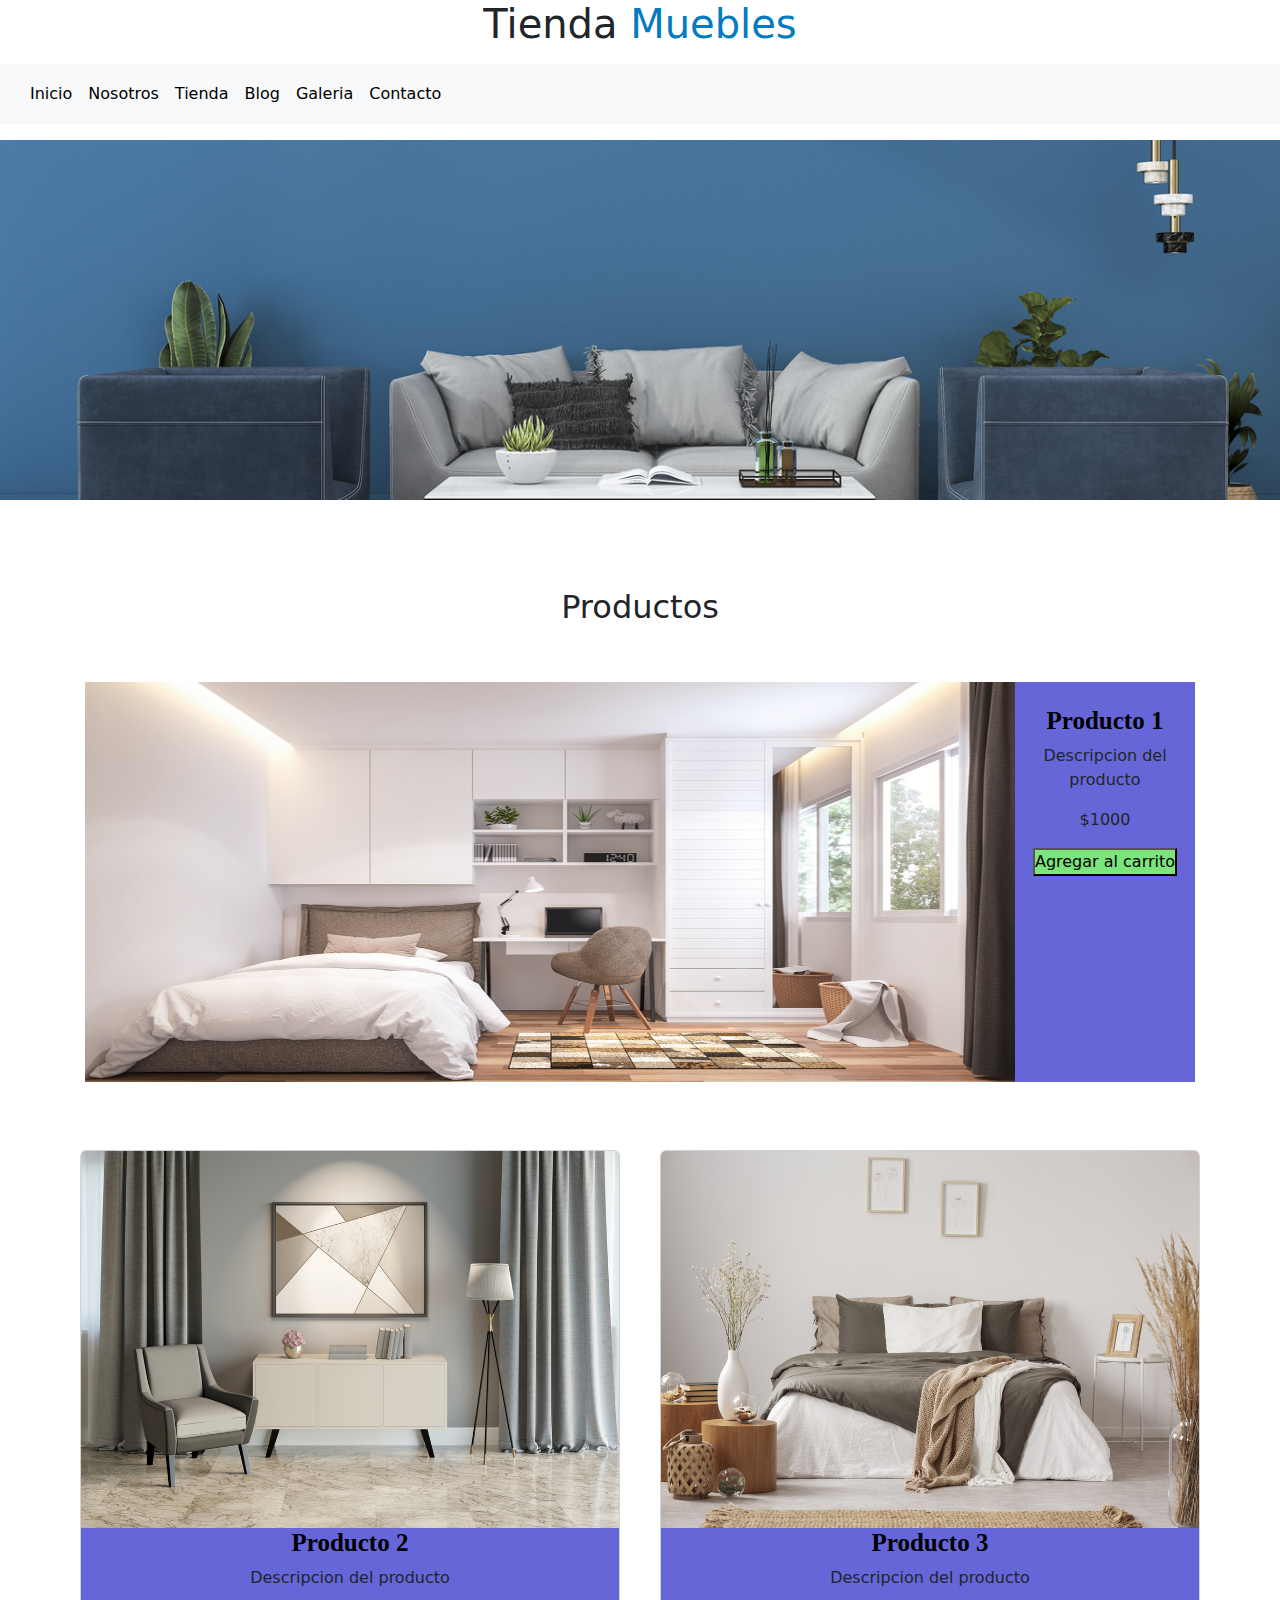
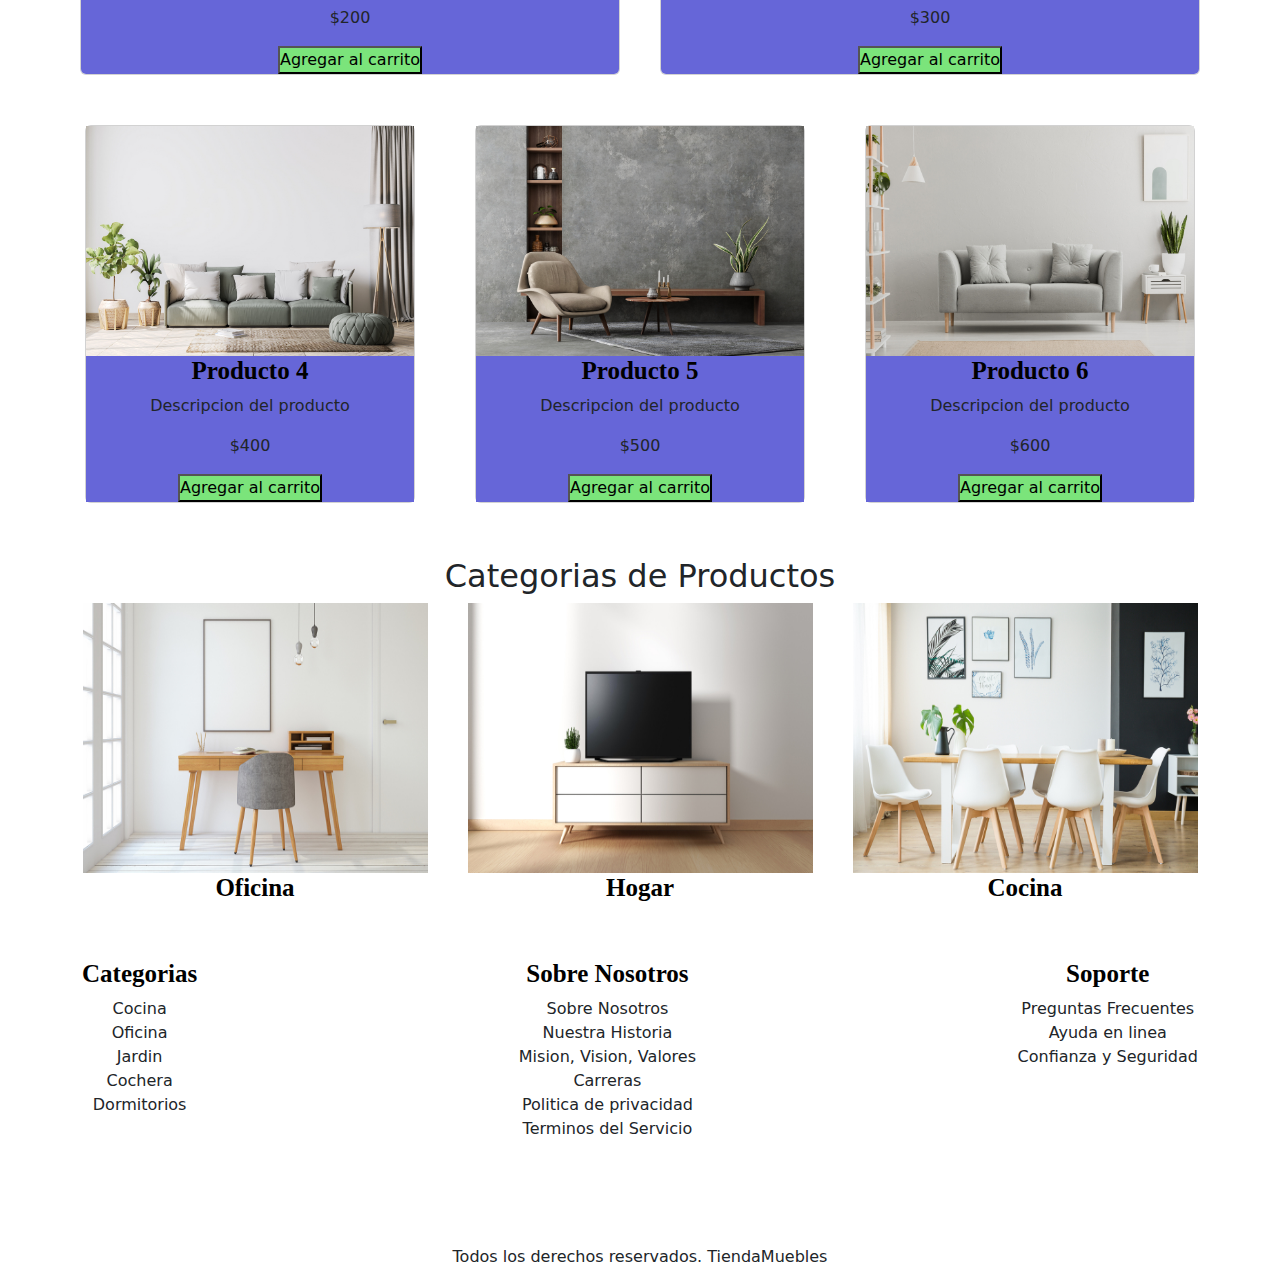
==== commit 3b7c003e: "lastcommit" ====
--- a/index.html
+++ b/index.html
@@ -24,23 +24,32 @@
 </header>
 
 <nav class="navbar navbar-expand-lg bg-body-tertiary">
-    <div class="container-fluid">
-      <div class="collapse navbar-collapse" id="navbarSupportedContent">
-        <ul class="navbar-nav me-auto mb-2 mb-lg-0">
-          <li class="nav-item">
-            <a class="nav-link active" aria-current="page" href="#">Inicio</a>
-          </li><li class="nav-item">
-            <a class="nav-link active" aria-current="page" href="#">Nosotros</a>
-          </li><li class="nav-item">
-            <a class="nav-link active" aria-current="page" href="#">Tienda</a>
-          </li><li class="nav-item">
-            <a class="nav-link active" aria-current="page" href="#">Blog</a>
-          </li><li class="nav-item">
-            <a class="nav-link active" aria-current="page" href="#">Galeria</a>
-          </li><li class="nav-item">
-            <a class="nav-link active" aria-current="page" href="#">Contactos</a>
-          </li>
-        </ul>
+  <div class="container-fluid">
+    
+    <button class="navbar-toggler" type="button" data-bs-toggle="collapse" data-bs-target="#navbarNav" aria-controls="navbarNav" aria-expanded="false" aria-label="Toggle navigation">
+      <span class="navbar-toggler-icon"></span>
+    </button>
+    <div class="collapse navbar-collapse" id="navbarNav">
+      <ul class="navbar-nav">
+        <li class="nav-item">
+          <a class="nav-link active" aria-current="page" href="#">Inicio</a>
+        </li>
+        <li class="nav-item">
+          <a class="nav-link active" aria-current="page" href="#">Nosotros</a>
+        </li> <li class="nav-item">
+          <a class="nav-link active" aria-current="page" href="#">Tienda</a>
+        </li> <li class="nav-item">
+          <a class="nav-link active" aria-current="page" href="#">Blog</a>
+        </li> <li class="nav-item">
+          <a class="nav-link active" aria-current="page" href="#">Galeria</a>
+        </li> <li class="nav-item">
+          <a class="nav-link active" aria-current="page" href="#">Contacto</a>
+        </li>
+       
+      </ul>
+    </div>
+  </div>
+</nav>
        
       </div>
     </div>
@@ -68,16 +77,18 @@
     <br>
     </div>
         <section id="Producto">
-        <div class="card-container">
+        <div class="container">
           <!-- <div class="card"> -->
             <img src="producto1.jpg"  >
           <!-- </div> -->
-          <div class="card-content">
-            <h3>Producto 1</h3>
+          <div class="content">
+            <br>
+            
+            <span class="text"><h3>Producto 1</h3>
             <p>Descripcion del producto</p>
             <p>$1000</p>
             <button class="green">Agregar al carrito</button>
-          
+          </span>
           </div>
         </div>
         </section>
--- a/app.css
+++ b/app.css
@@ -29,31 +29,37 @@
 
 /*first product*/
 
-#Producto .card-container {
+#Producto .container {
     display: flex;
     justify-content: center;
     flex-wrap: wrap;
+    ;
 }
 
 #Producto img{
-    width: 955px;
-    overflow: hidden;
-}
-
-#Producto .card-content {
+    width: 930px;
+    height: 400px;
+}
+
+#Producto .content {
     background-color: rgb(102, 102, 216);
-    text-align: center;
-}
-
-@media screen and (max-width:768) {
+    width: 180px;
+}
+
+#Producto .text {
+    padding-block: 20px;
+}
+
+@media screen and (max-width: 768px) {
     /*#Producto .card-container{
     display: block;
     width: 350px;*/
 
-    /*#Producto img {
+    #Producto img {
         width: 350px;
-    }*/
-    #Producto .card-content img {
+        height: 250px;
+    }
+    #Producto .content {
         width: 350px;
     }
 }
@@ -66,10 +72,9 @@
 }
 
 #columna1 .card {
-    width: 550px;
+    width: 540px;
     overflow: hidden;
     margin: 20px;
-    
 }
 
 #columna1 .card-content {
@@ -91,7 +96,7 @@
 }
 
 #columna2 .card {
-    width: 350px;
+    width: 330px;
     margin: 30px;
 }
 
@@ -125,15 +130,16 @@
 @media screen and (max-width: 768px){
     #Categorias img {
        flex-wrap:wrap; 
-    }
-}
-
+
+    }
+}
+/*end*/
 @media screen and(max-width: 768px){
     .end {
         display: block;
     }
 }
-/*end*/
+
 ul {
     list-style: none;
     padding-left: 0;
